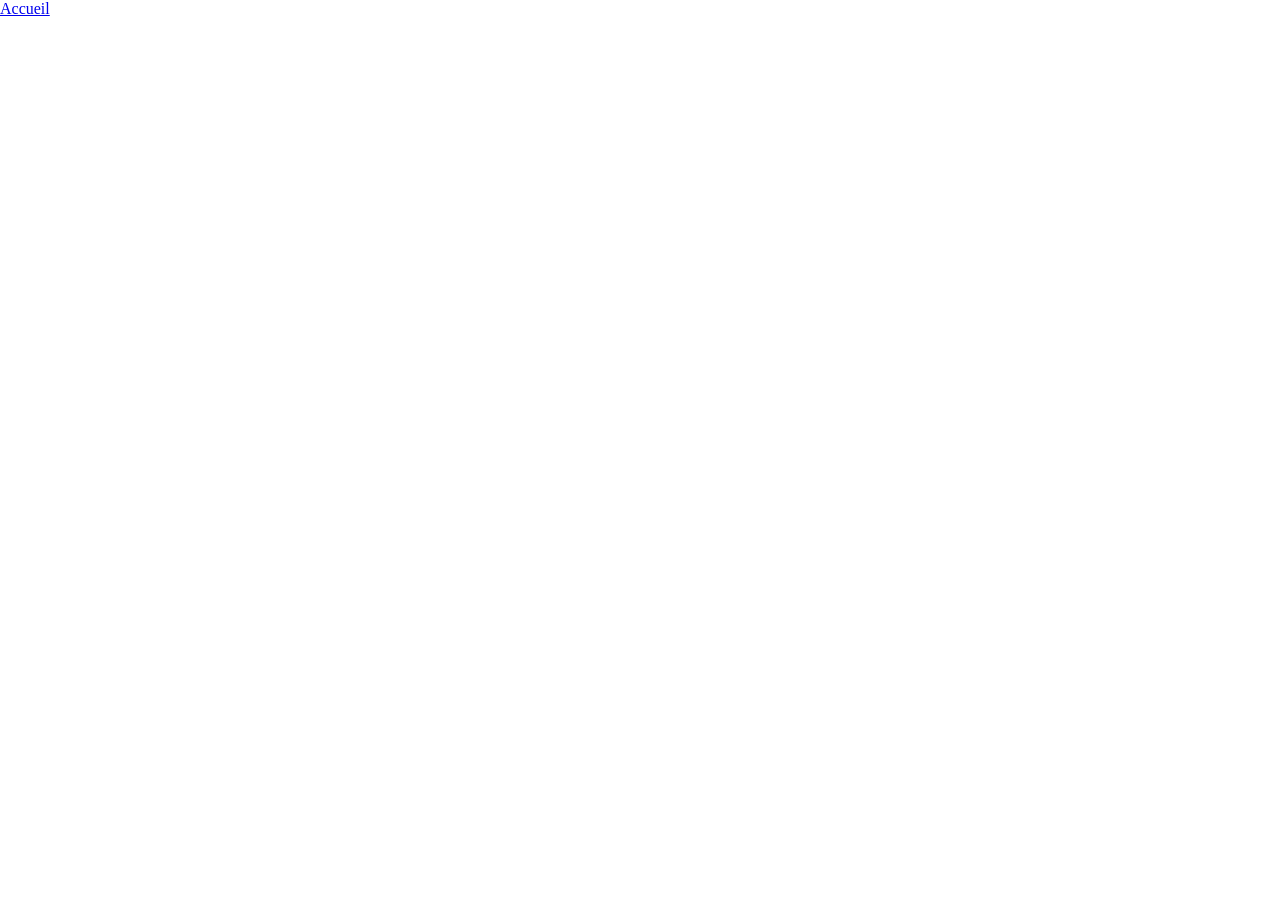
==== index.html @ ba987c38 "Architecture du site 22/09/2026" ====
<!DOCTYPE html>
<html lang="fr">
<head>
    <meta charset="UTF-8">
    <meta name="viewport" content="width=device-width, initial-scale=1.0">
    <title>Student Swap</title>
    <link rel="stylesheet" href="src/style/style.css">
</head>
<body>
    <div class="navbar">
        <a href="index.html">Accueil</a>
    </div>


<script src="src/front/script.js"></script>
</body>
</html>
---- src/style/style.css ----
*,
*::after,
*::before {
    padding: 0;
    margin: 0;
    box-sizing: 0;
}
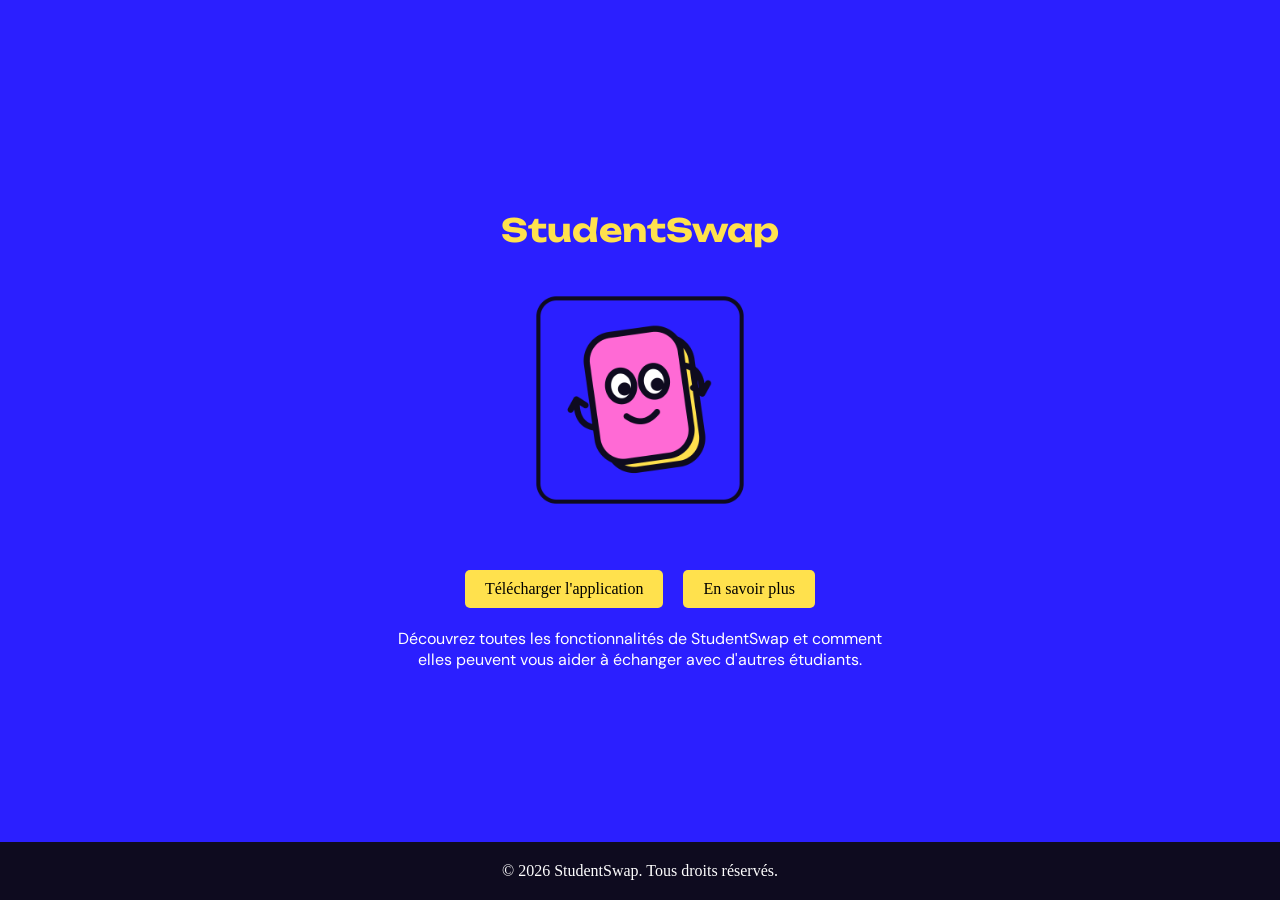
==== commit 5173fb63: "Croquis Page Accueil 23/09" ====
--- a/index.html
+++ b/index.html
@@ -5,13 +5,28 @@
     <meta name="viewport" content="width=device-width, initial-scale=1.0">
     <title>Student Swap</title>
     <link rel="stylesheet" href="src/style/style.css">
+    <link rel="icon" href="src/style/img/Logo.png" type="image/x-icon">
+    <link rel="preconnect" href="https://fonts.googleapis.com">
+    <link rel="preconnect" href="https://fonts.gstatic.com" crossorigin>
+    <link href="https://fonts.googleapis.com/css2?family=Special+Elite&family=Unbounded:wght@200..900&display=swap" rel="stylesheet">
+    <link rel="preconnect" href="https://fonts.googleapis.com">
+    <link rel="preconnect" href="https://fonts.gstatic.com" crossorigin>
+    <link href="https://fonts.googleapis.com/css2?family=DM+Sans:ital,opsz,wght@0,9..40,100..1000;1,9..40,100..1000&family=Special+Elite&family=Unbounded:wght@200..900&display=swap" rel="stylesheet">
 </head>
 <body>
-    <div class="navbar">
-        <a href="index.html">Accueil</a>
-    </div>
+    <h1 class="titreAccueil">StudentSwap</h1> 
+    <img class="logoAccueil"src="src/style/img/Logo.png" alt="Logo StudentSwap">
+    <section class="AccueilESP">
+        <div class="boutonsAccueil">
+            <a class="boutonDownload" href="src/app/" download>Télécharger l'application</a>
+            <a class="boutonESP" href="src/enSavoirPlus.html">En savoir plus</a>
+        </div>        
+        <p>Découvrez toutes les fonctionnalités de StudentSwap et comment elles peuvent vous aider à échanger avec d'autres étudiants.</p>
+    </section>
 
-
+    <footer>
+        <p>&copy; 2026 StudentSwap. Tous droits réservés.</p>
+    </footer>
 <script src="src/front/script.js"></script>
 </body>
 </html>
--- a/src/style/style.css
+++ b/src/style/style.css
@@ -6,3 +6,96 @@
     box-sizing: 0;
 }
 
+.titreAccueil{ 
+    color:#FFE14D;
+    font-family : Unbounded, sans-serif;
+    margin-bottom: 50px;
+}
+
+body{ 
+    background-color: #2B1FFF;
+    display: flex;
+    justify-content: center;
+    align-items: center;
+    margin: 0;
+    flex-direction: column;
+    min-height: 100vh;
+}
+
+.boutonsAccueil {
+    display: flex;
+    gap: 20px;
+    margin-bottom: 20px;
+}
+
+.boutonsAccueil a:hover {
+    background-color: #FF6AD5;
+    color:#fff;
+    padding: 8px 18px;
+    box-shadow: 5px 5px 10px 5px rgba(0, 0, 0, 0.8);
+}
+
+.AccueilESP p {
+    font-family: 'DM Sans', sans-serif;
+    text-align: center;
+    max-width: 300px;
+    margin-bottom: 20px;
+    color: #fff;
+}
+
+.boutonESP {
+    background-color: #FFE14D;
+    color: #000;
+    padding: 10px 20px;
+    text-decoration: none;
+    border-radius: 5px;
+    display: inline-block;
+    margin-top: 10px;
+}
+
+.boutonDownload {
+    background-color: #FFE14D;
+    color: #000;
+    padding: 10px 20px;
+    text-decoration: none;
+    border-radius: 5px;
+    display: inline-block;
+    margin-top: 10px;
+}
+
+.containerAccueil {
+    width: 100%;
+    max-width: 1200px;
+    margin: 0 auto;
+    padding: 20px;
+} 
+
+.logoAccueil {
+    width: 200px;
+    height: auto;
+    margin-bottom: 60px;
+}
+
+.AccueilESP{
+    display: flex;
+    justify-content: center;
+    align-items: center;
+    flex-direction: column;
+} 
+
+.AccueilESP p {
+    text-align: center;
+    max-width: 500px;
+    margin-bottom: 20px;
+}
+
+footer {
+    background-color: #0E0B1F;
+    color: #fff;
+    text-align: center;
+    padding: 20px 0;
+    position: fixed;
+    bottom: 0;
+    width: 100%;
+} 
+
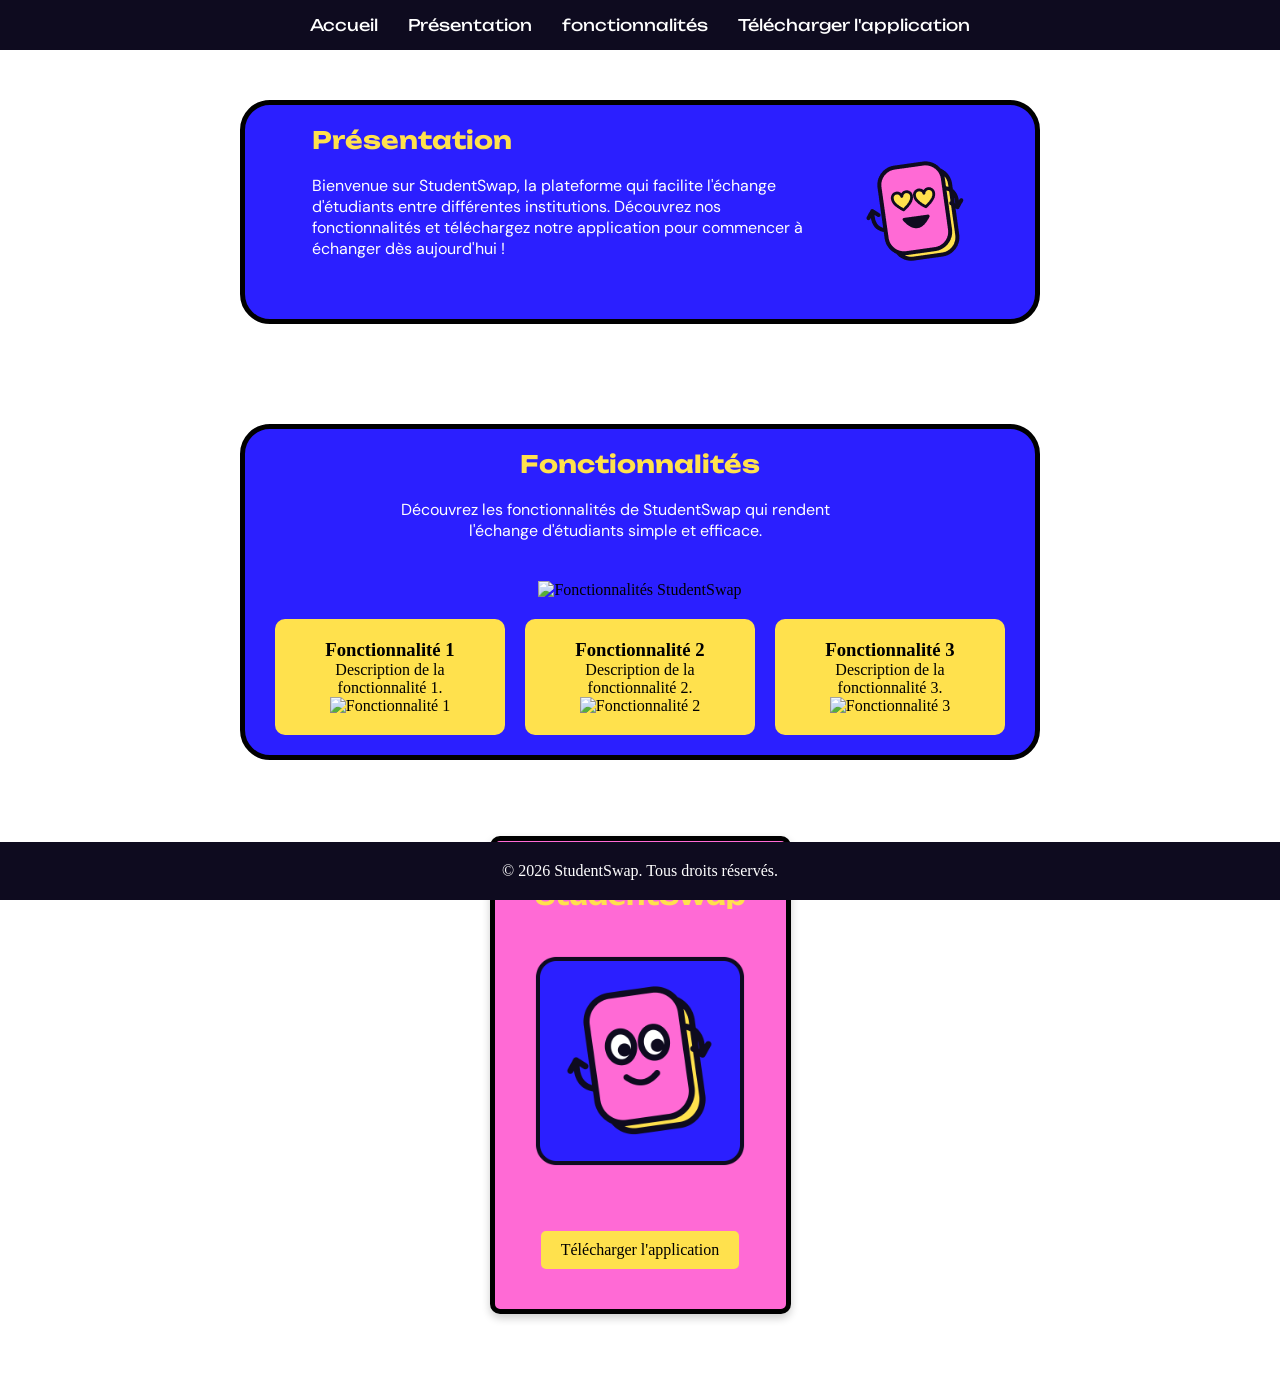
==== commit 14cd8ee2: "Croquis 2 Page Accueil 23/09" ====
--- a/index.html
+++ b/index.html
@@ -14,19 +14,67 @@
     <link href="https://fonts.googleapis.com/css2?family=DM+Sans:ital,opsz,wght@0,9..40,100..1000;1,9..40,100..1000&family=Special+Elite&family=Unbounded:wght@200..900&display=swap" rel="stylesheet">
 </head>
 <body>
-    <h1 class="titreAccueil">StudentSwap</h1> 
-    <img class="logoAccueil"src="src/style/img/Logo.png" alt="Logo StudentSwap">
-    <section class="AccueilESP">
-        <div class="boutonsAccueil">
+    <nav>
+       <div class="nav-container">
+            <a class="lienNavigation" href="index.html" download>Accueil</a>
+            <a class="lienNavigation" href="index.html" download>Présentation</a>
+            <a class="lienNavigation" href="index.html" download>fonctionnalités</a>
+            <a class="lienNavigation" href="index.html" download>Télécharger l'application</a>
+       </div>
+    </nav>
+    <section class="containerPresentation">
+        <div class="Presentation">
+            <h1 class="titrePresentation">Présentation</h1>
+            <p class="textePresentation">Bienvenue sur StudentSwap, la plateforme qui facilite l'échange d'étudiants entre différentes institutions. Découvrez nos fonctionnalités et téléchargez notre application pour commencer à échanger dès aujourd'hui !</p>
+            <div class="miniCardContainer">
+                <div class="miniCard">
+
+                </div>
+                <div class="miniCard">
+
+                </div>
+                <div class="miniCard">
+
+                </div>
+            </div>
+        </div>
+        <img class="imagePresentation" src="src/style/img/Mascotte Match.png" alt="Présentation StudentSwap">
+    </section>
+    <section class="containerFonctionnalites">
+        <div class="Fonctionnalites">
+            <h2 class="titreFonctionnalites">Fonctionnalités</h2>
+            <p class="texteFonctionnalites">Découvrez les fonctionnalités de StudentSwap qui rendent l'échange d'étudiants simple et efficace.</p>
+            <img class="imageFonctionnalites" src="src/style/img/Fonctionnalites.png" alt="Fonctionnalités StudentSwap">
+        </div>
+        <div class="miniCardContainer">
+            <div class="FonctionnalitesCard">
+                <h3 class="titreFonctionnalitesCard">Fonctionnalité 1</h3>
+                <p class="texteFonctionnalitesCard">Description de la fonctionnalité 1.</p>
+                <img class="imageFonctionnalitesCard" src="src/style/img/Fonctionnalites1.png" alt="Fonctionnalité 1">
+            </div>
+            <div class="FonctionnalitesCard">
+                <h3 class="titreFonctionnalitesCard">Fonctionnalité 2</h3>
+                <p class="texteFonctionnalitesCard">Description de la fonctionnalité 2.</p>
+                <img class="imageFonctionnalitesCard" src="src/style/img/Fonctionnalites2.png" alt="Fonctionnalité 2">
+            </div>
+            <div class="FonctionnalitesCard">
+                <h3 class="titreFonctionnalitesCard">Fonctionnalité 3</h3>
+                <p class="texteFonctionnalitesCard">Description de la fonctionnalité 3.</p>
+                <img class="imageFonctionnalitesCard" src="src/style/img/Fonctionnalites3.png" alt="Fonctionnalité 3">
+            </div>
+        </div>
+    </section>
+  
+    <section class="containerDownload">
+        <div class="carteDownload">
+            <h1 class="titreDownload">StudentSwap</h1> 
+            <img class="logoDownload"src="src/style/img/Logo.png" alt="Logo StudentSwap">
             <a class="boutonDownload" href="src/app/" download>Télécharger l'application</a>
-            <a class="boutonESP" href="src/enSavoirPlus.html">En savoir plus</a>
-        </div>        
-        <p>Découvrez toutes les fonctionnalités de StudentSwap et comment elles peuvent vous aider à échanger avec d'autres étudiants.</p>
+        </div>
     </section>
-
     <footer>
         <p>&copy; 2026 StudentSwap. Tous droits réservés.</p>
     </footer>
-<script src="src/front/script.js"></script>
+    <script src="src/front/script.js"></script>
 </body>
 </html>
--- a/src/style/style.css
+++ b/src/style/style.css
@@ -3,39 +3,77 @@
 *::before {
     padding: 0;
     margin: 0;
-    box-sizing: 0;
-}
-
-.titreAccueil{ 
+    box-sizing: border-box;
+}
+
+nav{
+    display: flex;
+    justify-content: center;
+    align-items: center;
+    margin: 0;
+    background-color: #0E0B1F;
+    width: 100%;
+    position: fixed;
+    top: 0;
+    z-index: 1;
+    height: 50px;
+}
+
+.nav-container{
+    display: flex;
+    justify-content: center;
+    align-items: center;
+    gap: 30px;
+}
+
+.nav-container a {
+    color: #fff;
+    text-decoration: none;
+    display: inline-block;
+    font-family : Unbounded, sans-serif;
+}
+
+.nav-container a:hover{
+    color: #FF6AD5;
+    transition: color 0.3s ease;
+    font-size: 1.1em;
+}
+
+.lienAccueil {
+    font-family: Unbounded, sans-serif;
+    color: #fff;
+    text-decoration: none;
+}
+
+.titreDownload{ 
     color:#FFE14D;
     font-family : Unbounded, sans-serif;
     margin-bottom: 50px;
 }
 
-body{ 
-    background-color: #2B1FFF;
+.containerDownload {
     display: flex;
     justify-content: center;
     align-items: center;
     margin: 0;
     flex-direction: column;
-    min-height: 100vh;
-}
-
-.boutonsAccueil {
+    min-height: 70vh;
+}
+
+.boutonsDownload {
     display: flex;
     gap: 20px;
     margin-bottom: 20px;
 }
 
-.boutonsAccueil a:hover {
+.boutonDownload:hover {
     background-color: #FF6AD5;
     color:#fff;
     padding: 8px 18px;
     box-shadow: 5px 5px 10px 5px rgba(0, 0, 0, 0.8);
 }
 
-.AccueilESP p {
+.DownloadESP p {
     font-family: 'DM Sans', sans-serif;
     text-align: center;
     max-width: 300px;
@@ -70,7 +108,7 @@
     padding: 20px;
 } 
 
-.logoAccueil {
+.logoDownload {
     width: 200px;
     height: auto;
     margin-bottom: 60px;
@@ -87,6 +125,18 @@
     text-align: center;
     max-width: 500px;
     margin-bottom: 20px;
+}
+
+.carteDownload {
+    display: flex;
+    flex-direction: column;
+    justify-content: center;
+    align-items: center;
+    background-color: #FF6AD5;
+    padding: 40px;
+    border-radius: 10px;
+    box-shadow: 0 4px 8px rgba(0, 0, 0, 0.2);
+    border: 5px solid #000;
 }
 
 footer {
@@ -99,3 +149,90 @@
     width: 100%;
 } 
 
+.titrePresentation {
+    font-family: Unbounded, sans-serif;
+    color: #FFE14D;
+    margin-bottom: 20px;
+}
+
+.containerPresentation {
+    display: flex;
+    justify-content: center;
+    align-items: center;
+    background-color: #2B1FFF;
+    border: 5px solid #000;
+    max-width: 800px;
+    border-radius: 30px;
+    margin: 0 auto;
+    padding: 20px;
+    margin-top: 100px;
+}
+
+.textePresentation {
+    font-family: 'DM Sans', sans-serif;
+    color: #fff;
+    max-width: 500px; 
+    margin-right:  50px;
+    margin-bottom: 40px;
+}
+
+.containerFonctionnalites {
+    display: flex;
+    justify-content: center;
+    align-items: center;
+    flex-direction: column;
+    background-color: #2B1FFF;
+    border: 5px solid #000;
+    max-width: 800px;
+    border-radius: 30px;
+    margin: 0 auto;
+    padding: 20px;
+    margin-top: 100px;
+}
+
+.Fonctionnalites {
+    display: flex;
+    flex-direction: column;
+    align-items: center;
+    text-align: center;
+}
+
+.titreFonctionnalites {
+    font-family: Unbounded, sans-serif;
+    color: #FFE14D;
+    margin-bottom: 20px;
+}
+
+.texteFonctionnalites {
+    font-family: 'DM Sans', sans-serif;
+    color: #fff;
+    max-width: 500px; 
+    margin-right:  50px;
+    margin-bottom: 40px;
+}
+
+.miniCardContainer {
+    display: flex;
+    justify-content: space-between;
+    margin-top: 20px;
+}
+
+/* .miniCard {
+    background-color: #FFE14D;
+    padding: 20px;
+    border-radius: 10px;
+    flex: 1;
+    margin: 0 10px;
+    text-align: center;
+} */
+
+.FonctionnalitesCard {
+    background-color: #FFE14D;
+    padding: 20px;
+    border-radius: 10px;
+    flex: 1;
+    margin: 0 10px;
+    text-align: center;
+}
+
+
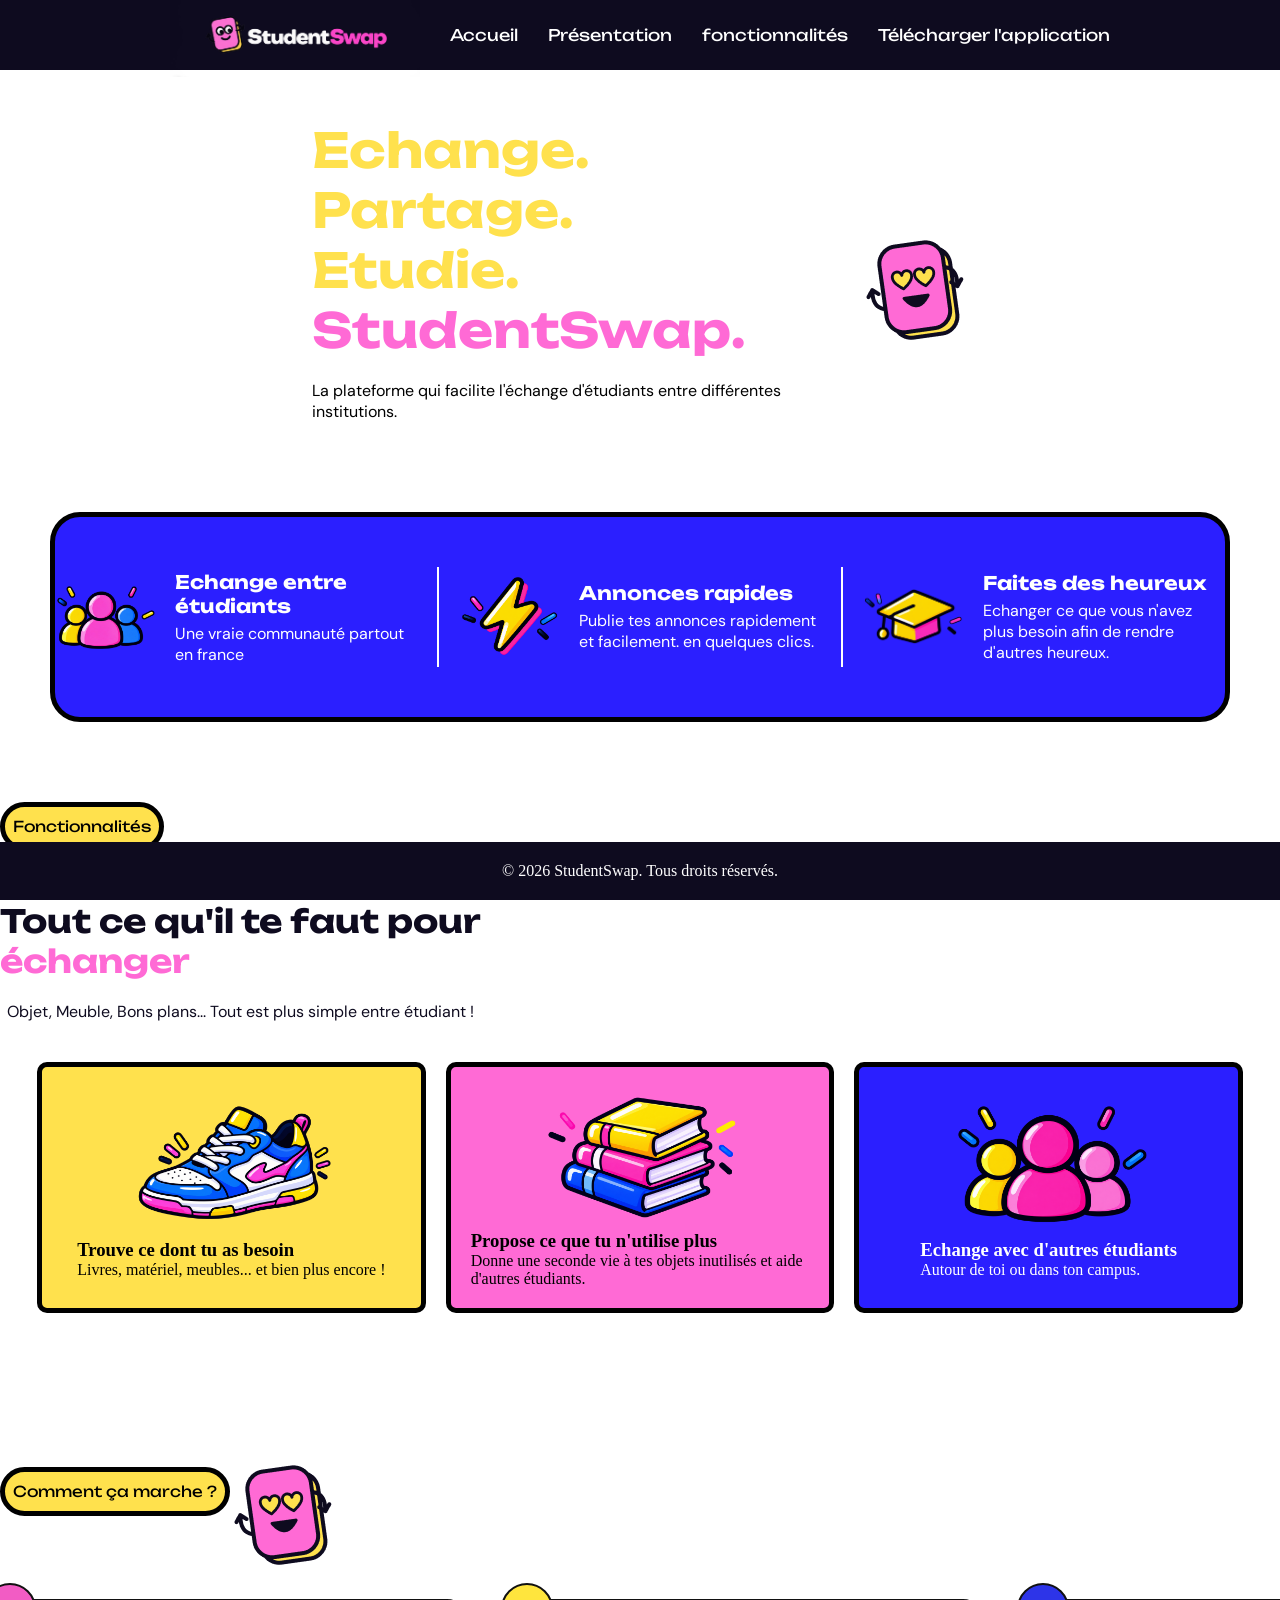
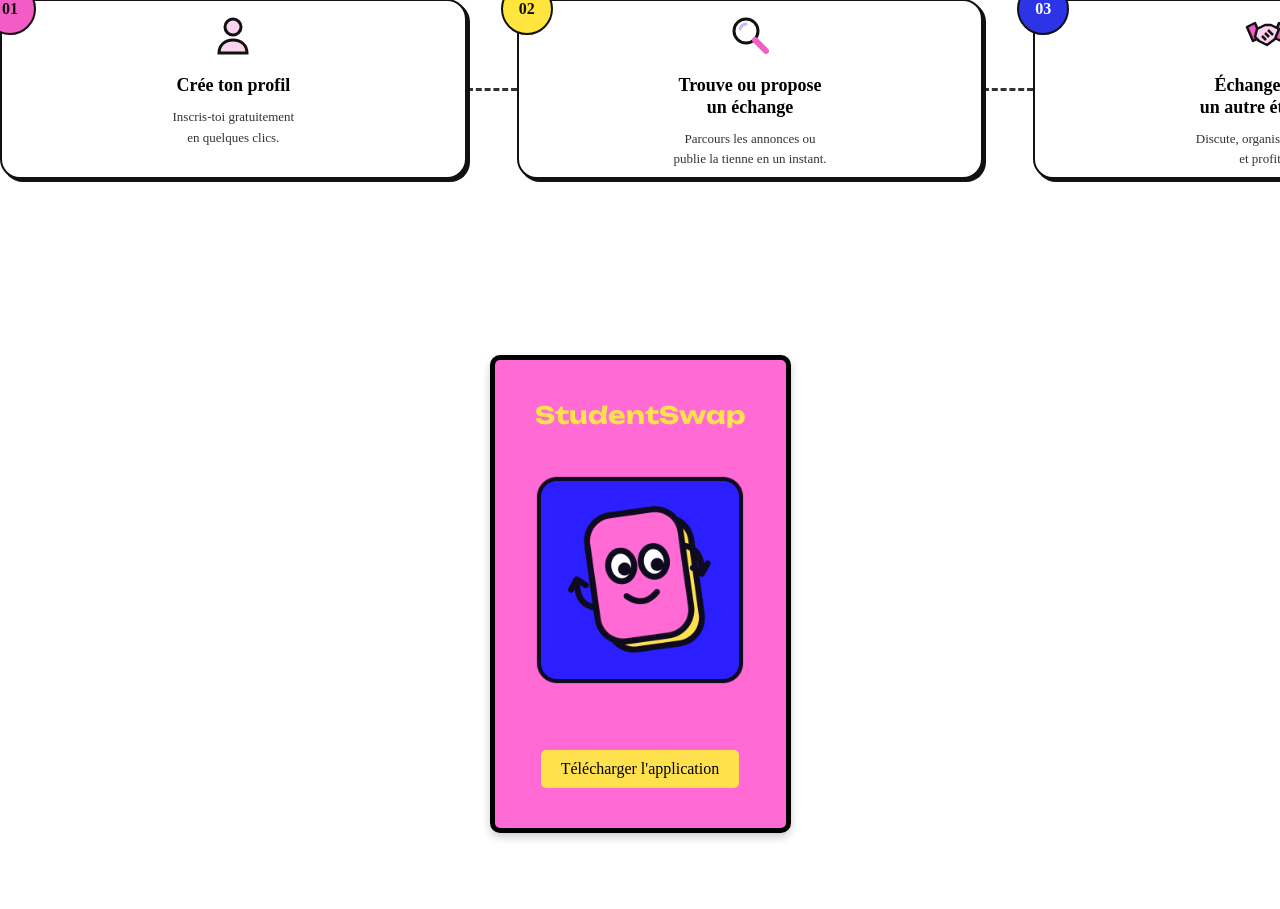
==== commit 2682de89: "Début du Développement 25/09" ====
--- a/index.html
+++ b/index.html
@@ -15,56 +15,144 @@
 </head>
 <body>
     <nav>
-       <div class="nav-container">
+       <div class="nav-container"> 
+            <img class="logoNavigation" src="src/style/img/LogoTexte.png" alt="Logo StudentSwap">
             <a class="lienNavigation" href="index.html" download>Accueil</a>
             <a class="lienNavigation" href="index.html" download>Présentation</a>
             <a class="lienNavigation" href="index.html" download>fonctionnalités</a>
             <a class="lienNavigation" href="index.html" download>Télécharger l'application</a>
        </div>
     </nav>
+
+
     <section class="containerPresentation">
-        <div class="Presentation">
-            <h1 class="titrePresentation">Présentation</h1>
-            <p class="textePresentation">Bienvenue sur StudentSwap, la plateforme qui facilite l'échange d'étudiants entre différentes institutions. Découvrez nos fonctionnalités et téléchargez notre application pour commencer à échanger dès aujourd'hui !</p>
+        <div class="paragraphePresentation">
+            <h1 class="titrePresentation">Echange. <br>Partage. <br> Etudie. <br> <div class="texteCouleur">StudentSwap.</div></h1>
+            <p class="textePresentation">La plateforme qui facilite l'échange d'étudiants entre différentes institutions.</p>
+        </div>
+        <img class="imagePresentation" src="src/style/img/Mascotte Match.png" alt="Présentation StudentSwap">
+    </section>
+
+    <section class="FeatureBar">
+        <div class="ColonneFeature">
+            <img src="src/style/img/LogoFeatureBarUn.png" alt="" class="imageFeature">
+            <div class="featureContainer">
+                <h3 class="titreFeature">Echange entre étudiants</h3>
+                <p class="texteFeature">Une vraie communauté partout en france</p>
+            </div>
+        </div>
+
+        <div class="SeparationFeature"></div>
+
+        <div class="ColonneFeature">
+            <img src="src/style/img/LogoFeatureBarDeux.png" alt="" class="imageFeature">
+            <div class="featureContainer">
+                <h3 class="titreFeature">Annonces rapides</h3>
+                <p class="texteFeature">Publie tes annonces rapidement et facilement. en quelques clics.</p>
+            </div>
+        </div>
+
+        <div class="SeparationFeature"></div>
+
+        <div class="ColonneFeature">
+            <img src="src/style/img/LogoFeatureBarTrois.png" alt="" class="imageFeature">
+            <div class="featureContainer">
+                <h3 class="titreFeature">Faites des heureux</h3>
+                <p class="texteFeature">Echanger ce que vous n'avez plus besoin afin de rendre d'autres heureux.</p>
+            </div>
+        </div>
+    </section>
+
+    <section class="BodyFonctionnalites">
+
+        <div class="containerFonctionnalites">
+            <div class="titleSection">
+                Fonctionnalités
+            </div>
+            <div class="Fonctionnalites">
+                <h2 class="titreFonctionnalites">Tout ce qu'il te faut pour <div class="texteCouleur">échanger</div></h2>
+                <p class="texteFonctionnalites">Objet, Meuble, Bons plans... Tout est plus simple entre étudiant !</p>
+            </div>
+        </div>
+
+        <div class="FonctionnalitesCardSection">
             <div class="miniCardContainer">
-                <div class="miniCard">
+                <div class="FonctionnalitesCard">
+                    <img class="imageFonctionnalitesCard" src="src/style/img/Fonctionnalite1.png" alt="Fonctionnalité 1">
+                    <div class="cardContent">
+                        <h3 class="titreFonctionnalitesCard">Trouve ce dont tu as besoin</h3>
+                        <p class="texteFonctionnalitesCard">Livres, matériel, meubles... et bien plus encore !</p>
+                    </div>
+                </div>
 
+                <div class="FonctionnalitesCard">
+                    <img class="imageFonctionnalitesCard" src="src/style/img/Fonctionnalite2.png" alt="Fonctionnalité 2">
+                    <div class="cardContent">
+                        <h3 class="titreFonctionnalitesCard">Propose ce que tu n'utilise plus</h3>
+                        <p class="texteFonctionnalitesCard">Donne une seconde vie à tes objets inutilisés et aide d'autres étudiants.</p>
+                    </div>
                 </div>
-                <div class="miniCard">
-
-                </div>
-                <div class="miniCard">
-
+                
+                <div class="FonctionnalitesCard">
+                    <img class="imageFonctionnalitesCard" src="src/style/img/Fonctionnalite3.png" alt="Fonctionnalité 3">
+                    <div class="cardContent">
+                        <h3 class="titreFonctionnalitesCard">Echange avec d'autres étudiants</h3>
+                        <p class="texteFonctionnalitesCard">Autour de toi ou dans ton campus.</p>
+                    </div>
                 </div>
             </div>
         </div>
-        <img class="imagePresentation" src="src/style/img/Mascotte Match.png" alt="Présentation StudentSwap">
     </section>
-    <section class="containerFonctionnalites">
-        <div class="Fonctionnalites">
-            <h2 class="titreFonctionnalites">Fonctionnalités</h2>
-            <p class="texteFonctionnalites">Découvrez les fonctionnalités de StudentSwap qui rendent l'échange d'étudiants simple et efficace.</p>
-            <img class="imageFonctionnalites" src="src/style/img/Fonctionnalites.png" alt="Fonctionnalités StudentSwap">
+    <section class="bodyCMC">
+    <div class="cmc">
+        <div class="headerCmc">
+            <div class="titleSection">
+                Comment ça marche ?
+            </div>
+            <img class="imagePresentation" src="src/style/img/Mascotte Match.png" alt="Présentation StudentSwap">
         </div>
-        <div class="miniCardContainer">
-            <div class="FonctionnalitesCard">
-                <h3 class="titreFonctionnalitesCard">Fonctionnalité 1</h3>
-                <p class="texteFonctionnalitesCard">Description de la fonctionnalité 1.</p>
-                <img class="imageFonctionnalitesCard" src="src/style/img/Fonctionnalites1.png" alt="Fonctionnalité 1">
+      
+        <div class="steps">
+
+            <div class="cardCMC">
+                <span class="badge pink">01</span>
+                <svg class="icon" viewBox="0 0 48 48" fill="none" stroke="#111" stroke-width="3" stroke-linecap="round">
+                    <circle cx="24" cy="16" r="8" fill="#fbd3ee"/>
+                    <path d="M10 42c0-8 6-13 14-13s14 5 14 13z" fill="#fbd3ee"/>
+                </svg>
+                <h3>Crée ton profil</h3>
+                <p>Inscris-toi gratuitement<br>en quelques clics.</p>
             </div>
-            <div class="FonctionnalitesCard">
-                <h3 class="titreFonctionnalitesCard">Fonctionnalité 2</h3>
-                <p class="texteFonctionnalitesCard">Description de la fonctionnalité 2.</p>
-                <img class="imageFonctionnalitesCard" src="src/style/img/Fonctionnalites2.png" alt="Fonctionnalité 2">
+
+            <div class="connector"></div>
+
+            <div class="cardCMC">
+                <span class="badge yellow">02</span>
+                <svg class="icon" viewBox="0 0 48 48" fill="none" stroke="#111" stroke-width="3" stroke-linecap="round">
+                    <circle cx="20" cy="20" r="12" fill="#fff"/>
+                    <path d="M14 18a7 7 0 0 1 6-5" stroke="#c9b8ff"/>
+                    <path d="M29 29l11 11" stroke="#f25cc4" stroke-width="6"/>
+                </svg>
+                <h3>Trouve ou propose<br>un échange</h3>
+                <p>Parcours les annonces ou<br>publie la tienne en un instant.</p>
             </div>
-            <div class="FonctionnalitesCard">
-                <h3 class="titreFonctionnalitesCard">Fonctionnalité 3</h3>
-                <p class="texteFonctionnalitesCard">Description de la fonctionnalité 3.</p>
-                <img class="imageFonctionnalitesCard" src="src/style/img/Fonctionnalites3.png" alt="Fonctionnalité 3">
+
+            <div class="connector"></div>
+
+            <div class="cardCMC">
+                <span class="badge blue">03</span>
+                <svg class="icon" viewBox="0 0 48 48" fill="#f25cc4" stroke="#111" stroke-width="2.5" stroke-linejoin="round">
+                    <path d="M4 16l8-4 6 14-8 4z"/>
+                    <path d="M44 16l-8-4-6 14 8 4z"/>
+                    <path d="M14 18l8-4h6l8 4-4 10-8 6-8-4-4-4z" fill="#fbd3ee"/>
+                    <path d="M22 22l4 4M19 25l4 4M25 19l5 5" fill="none"/>
+                </svg>
+                <h3>Échange avec<br>un autre étudiant</h3>
+                <p>Discute, organise l'échange<br>et profite !</p>
             </div>
         </div>
+    </div>
     </section>
-  
     <section class="containerDownload">
         <div class="carteDownload">
             <h1 class="titreDownload">StudentSwap</h1> 
--- a/src/style/style.css
+++ b/src/style/style.css
@@ -15,8 +15,8 @@
     width: 100%;
     position: fixed;
     top: 0;
-    z-index: 1;
-    height: 50px;
+    z-index: 10;
+    height: 70px;
 }
 
 .nav-container{
@@ -44,7 +44,10 @@
     color: #fff;
     text-decoration: none;
 }
-
+.logoNavigation {
+    width: 250px;
+    height: auto;
+}
 .titreDownload{ 
     color:#FFE14D;
     font-family : Unbounded, sans-serif;
@@ -152,6 +155,7 @@
 .titrePresentation {
     font-family: Unbounded, sans-serif;
     color: #FFE14D;
+    font-size: 3em;
     margin-bottom: 20px;
 }
 
@@ -159,8 +163,6 @@
     display: flex;
     justify-content: center;
     align-items: center;
-    background-color: #2B1FFF;
-    border: 5px solid #000;
     max-width: 800px;
     border-radius: 30px;
     margin: 0 auto;
@@ -170,69 +172,262 @@
 
 .textePresentation {
     font-family: 'DM Sans', sans-serif;
-    color: #fff;
     max-width: 500px; 
     margin-right:  50px;
     margin-bottom: 40px;
 }
 
+.titleSection {
+    font-family: Unbounded, bold;
+    color: #000;
+    font-size: 15px;
+    background-color: #FFE14D;
+    text-align: center;
+    padding: 10px 8px;
+    border-radius: 30px;
+    border: 5px solid #000;
+    margin-bottom: 50px;
+    width: fit-content;
+    height: fit-content;
+}
+
+.FeatureBar{ 
+    display: flex;
+    justify-content: space-evenly;
+    align-items: center;
+    background-color: #2B1FFF;
+    margin: 30px 50px;
+    padding: 50px 0px;
+    border-radius: 30px;
+    border: 5px solid #000;
+}
+
+.ColonneFeature {
+    display: flex;
+    justify-content: center;
+    align-items: center;
+    flex-direction: row;
+}
+
+.imageFeature {
+    width: 100px;
+    height: auto;
+    margin-right: 20px;
+}
+
+.SeparationFeature {
+    width: 2px;
+    background-color: #fff;
+    margin: 0 20px;
+    height: 100px;
+}
+
+.featureContainer { 
+    max-width: 300px; 
+}
+
+.titreFeature {
+    font-family: Unbounded, sans-serif;
+    color: #fff;
+    margin-bottom: 5px;
+}
+
+.texteFeature {
+    font-family: 'DM Sans', sans-serif;
+    color: #fff;
+    max-width: 300px; 
+}
+
+.BodyFonctionnalites {
+    max-width: 1500px;
+    padding: 50px 0;
+    margin: 0 auto;
+}
+
 .containerFonctionnalites {
     display: flex;
-    justify-content: center;
-    align-items: center;
-    flex-direction: column;
-    background-color: #2B1FFF;
-    border: 5px solid #000;
-    max-width: 800px;
-    border-radius: 30px;
-    margin: 0 auto;
-    padding: 20px;
-    margin-top: 100px;
+    flex-direction: column;
+    justify-content: flex-start;
+    align-items: flex-start;
 }
 
 .Fonctionnalites {
     display: flex;
     flex-direction: column;
     align-items: center;
-    text-align: center;
 }
 
 .titreFonctionnalites {
+    font-size: 2em;
     font-family: Unbounded, sans-serif;
-    color: #FFE14D;
+    color: #0E0B1F;
     margin-bottom: 20px;
 }
 
 .texteFonctionnalites {
     font-family: 'DM Sans', sans-serif;
-    color: #fff;
+    color: #0E0B1F;
     max-width: 500px; 
-    margin-right:  50px;
-    margin-bottom: 40px;
 }
 
 .miniCardContainer {
     display: flex;
     justify-content: space-between;
-    margin-top: 20px;
-}
-
-/* .miniCard {
-    background-color: #FFE14D;
+    margin-top: 40px;
+}
+
+.FonctionnalitesCardSection{
+    display: flex;
+    justify-content: center;
+    align-items: center;
+}
+
+
+.FonctionnalitesCard {
+    display: flex;
+    flex-direction: column;
+    justify-content: center;
+    align-items: center;
     padding: 20px;
     border-radius: 10px;
     flex: 1;
     margin: 0 10px;
+    border: 5px solid #000;
+}
+
+.imageFonctionnalitesCard {
+    width: 200px;
+    height: auto;
+    margin-bottom: 10px;
+}
+
+.FonctionnalitesCard:nth-child(1) {
+   background-color: #FFE14D;
+   color: #000;
+}
+.FonctionnalitesCard:nth-child(2) {
+   background-color: #FF6AD5;
+   color: #000;
+}
+.FonctionnalitesCard:nth-child(3) {
+    background-color: #2B1FFF;
+    color: #fff;
+}
+.texteCouleur{ 
+    color: #FF6AD5;
+}
+
+.cardContent {
+    display: flex;
+    flex-direction: column;
+    justify-content: flex-start;
+    align-items: flex-start;
+}
+
+.bodyCMC {
+    display: flex;
+    flex-direction: column;
+    align-items: center;
+    justify-content: center;
+    padding: 50px 0;
+    width: fit-content;
+    margin: 0 auto;
+}
+.headerCmc {
+    display: flex;
+    align-items: center;
+    justify-content: space-evenly;
+    margin-bottom: 30px;
+}
+.cmc {
+    display: flex;
+    justify-content: flex-start;
+    align-items: flex-start;
+    flex-direction: column;
+    width : fit-content;
+    padding: 50px 0;
+}
+.steps {
+    display: flex;
+    align-items: center;
+    justify-content: center;
+    max-width: 1500px;
+    margin: 0 auto;
+}
+
+    /* Ligne pointillée entre les cartes */
+.connector {
+    flex: 0 0 50px;
+    border-top: 3px dashed #333;
+}
+
+    /* Carte */
+.cardCMC {
+    position: relative;
+    flex: 1;
+    background: #fff;
+    border: 2.5px solid #111;
+    border-radius: 20px;
+    height: 180px;
+    width: 500px;
+    padding-top: 10px;
     text-align: center;
-} */
-
-.FonctionnalitesCard {
-    background-color: #FFE14D;
-    padding: 20px;
-    border-radius: 10px;
-    flex: 1;
-    margin: 0 10px;
-    text-align: center;
-}
-
-
+    box-shadow: 3px 3px 0 #111;   /* petite ombre "cartoon" */
+    transition: transform .2s, box-shadow .2s;
+}
+.cardCMC:hover {
+    transform: translate(-3px, -3px);
+    box-shadow: 6px 6px 0 #111;
+}
+
+    /* Pastille numérotée qui déborde du coin */
+.badge {
+    position: absolute;
+    top: -18px;
+    left: -18px;
+    width: 52px;
+    height: 52px;
+    border-radius: 50%;
+    border: 2.5px solid #111;
+    display: flex;
+    align-items: center;
+    justify-content: center;
+    font-weight: 800;
+    font-size: 16px;
+}
+.badge.pink   { background: #f25cc4; color: #111; }
+.badge.yellow { background: #ffe53d; color: #111; }
+.badge.blue   { background: #2d34e8; color: #fff; }
+
+.icon {
+    width: 48px;
+    height: 48px;
+    margin: 0 auto 12px;
+}
+
+.cardCMC h3 {
+    font-size: 18px;
+    font-weight: 800;
+    line-height: 1.2;
+    margin-bottom: 10px;
+}
+
+.cardCMC p {
+    font-size: 13px;
+    line-height: 1.6;
+    color: #333;
+}
+
+    /* Version mobile : cartes empilées */
+    @media (max-width: 700px) {
+      .steps { flex-direction: column; }
+      .connector {
+        flex: 0 0 40px;
+        border-top: none;
+        border-left: 3px dashed #333;
+      }
+      .cardCMC { width: 100%; }
+    }
+
+
+
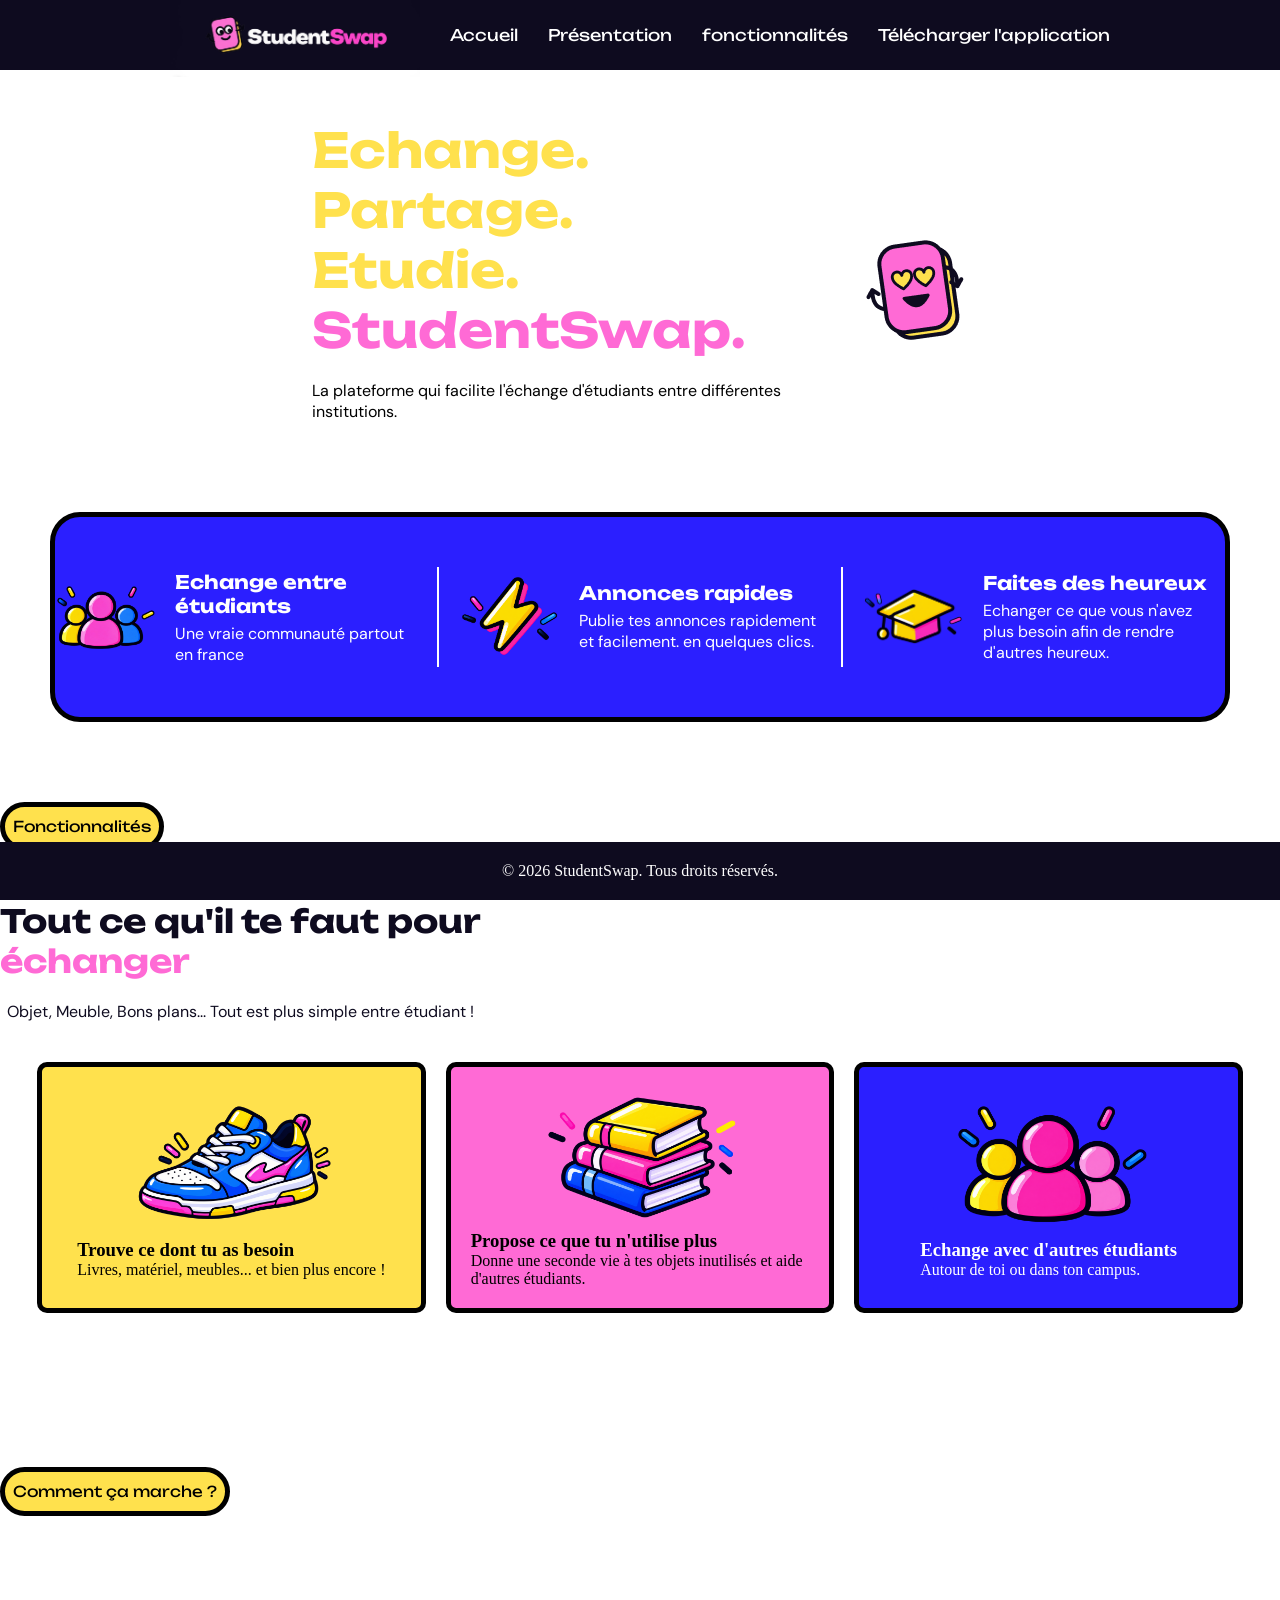
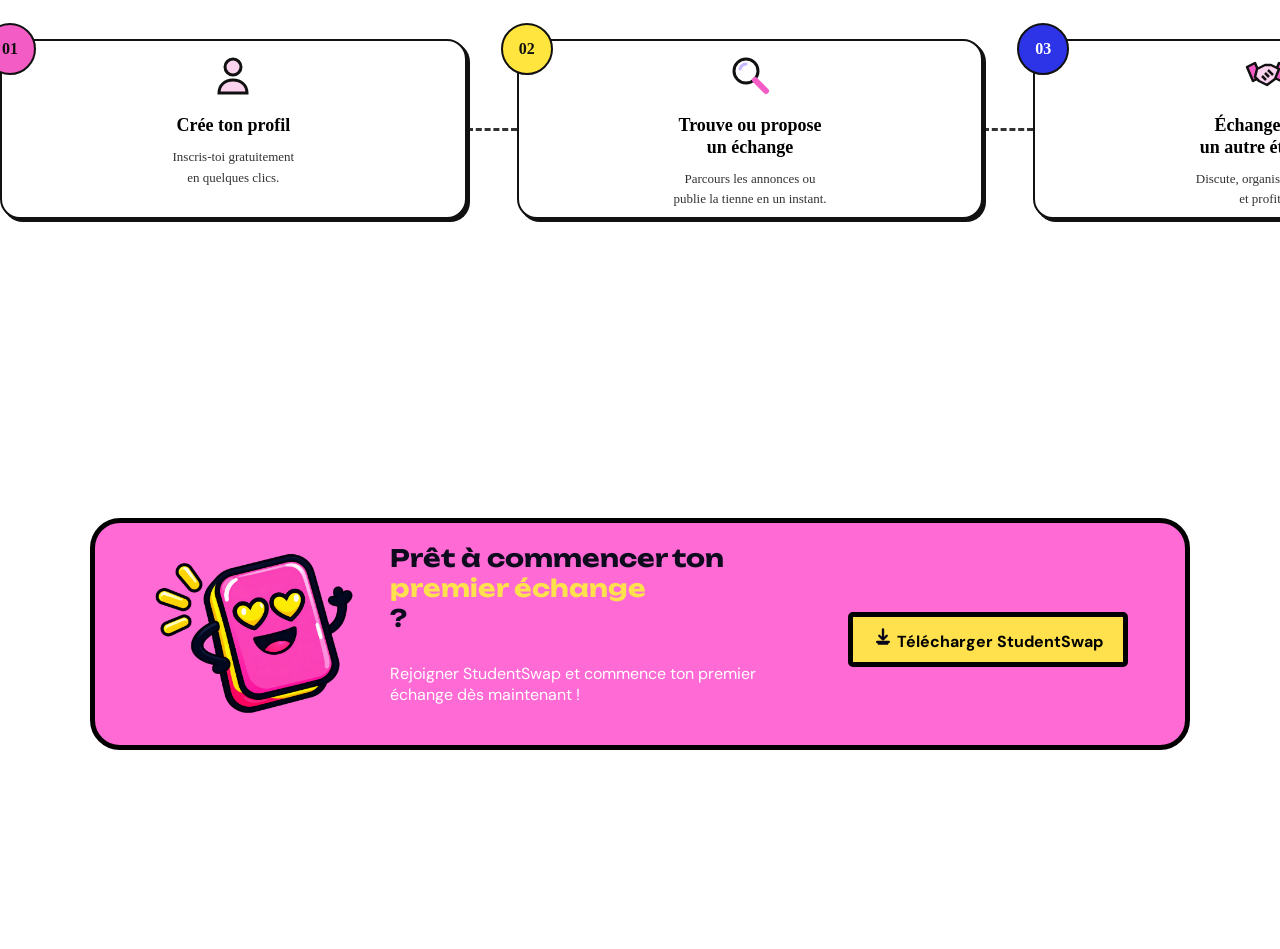
==== commit ae46edff: "Début du Développement 25/09" ====
--- a/index.html
+++ b/index.html
@@ -20,7 +20,7 @@
             <a class="lienNavigation" href="index.html" download>Accueil</a>
             <a class="lienNavigation" href="index.html" download>Présentation</a>
             <a class="lienNavigation" href="index.html" download>fonctionnalités</a>
-            <a class="lienNavigation" href="index.html" download>Télécharger l'application</a>
+            <a class="lienNavigation" href="#containerDownload" download>Télécharger l'application</a>
        </div>
     </nav>
 
@@ -153,11 +153,25 @@
         </div>
     </div>
     </section>
-    <section class="containerDownload">
+    <section id="containerDownload" class="containerDownload">
         <div class="carteDownload">
-            <h1 class="titreDownload">StudentSwap</h1> 
-            <img class="logoDownload"src="src/style/img/Logo.png" alt="Logo StudentSwap">
-            <a class="boutonDownload" href="src/app/" download>Télécharger l'application</a>
+            <img class="logoDownload"src="src/style/img/Download.png" alt="Logo StudentSwap">
+            <div class="separatorDownload">
+                <div class="downloadMultiColor">
+                    <h2 class="titreDownload">Prêt à commencer ton <div class="texteCouleurJaune">premier échange</div> ?</h2>
+                </div>
+                <p class="texteDownload">Rejoigner StudentSwap et commence ton premier échange dès maintenant !</p>
+            </div>
+
+            <a class="boutonDownload" href="src/app/" download>
+                <svg width="20"  height="20"  viewBox="0 0 24 24" fill="none" xmlns="http://www.w3.org/2000/svg" >
+                    <path d="M12 3V14" stroke="#08051A" stroke-width="2.8" stroke-linecap="round"/>
+                    <path d="M7.5 10.5L12 15L16.5 10.5" stroke="#08051A" stroke-width="2.8" stroke-linecap="round" stroke-linejoin="round"/>
+                    <path d="M5 18H19" stroke="#08051A" stroke-width="2.8" stroke-linecap="round"/>
+                    <path d="M7 18V20H17V18" stroke="#08051A" stroke-width="2.8" stroke-linejoin="round"/> 
+                </svg>
+                Télécharger StudentSwap
+            </a>
         </div>
     </section>
     <footer>
--- a/src/style/style.css
+++ b/src/style/style.css
@@ -44,10 +44,12 @@
     color: #fff;
     text-decoration: none;
 }
+
 .logoNavigation {
     width: 250px;
     height: auto;
 }
+
 .titreDownload{ 
     color:#FFE14D;
     font-family : Unbounded, sans-serif;
@@ -61,12 +63,7 @@
     margin: 0;
     flex-direction: column;
     min-height: 70vh;
-}
-
-.boutonsDownload {
-    display: flex;
-    gap: 20px;
-    margin-bottom: 20px;
+    
 }
 
 .boutonDownload:hover {
@@ -95,11 +92,14 @@
 }
 
 .boutonDownload {
+    font-family: 'DM Sans', sans-serif;
+    font-weight: bold;
     background-color: #FFE14D;
     color: #000;
     padding: 10px 20px;
     text-decoration: none;
     border-radius: 5px;
+    border: 5px solid #000;
     display: inline-block;
     margin-top: 10px;
 }
@@ -114,7 +114,6 @@
 .logoDownload {
     width: 200px;
     height: auto;
-    margin-bottom: 60px;
 }
 
 .AccueilESP{
@@ -132,14 +131,45 @@
 
 .carteDownload {
     display: flex;
-    flex-direction: column;
-    justify-content: center;
+    justify-content: space-evenly;
     align-items: center;
     background-color: #FF6AD5;
-    padding: 40px;
-    border-radius: 10px;
-    box-shadow: 0 4px 8px rgba(0, 0, 0, 0.2);
+    width: 100%;
+    max-width: 1100px;
+    padding: 20px;
     border: 5px solid #000;
+    border-radius: 30px;
+}
+
+.downloadMultiColor {
+    display: flex;
+    justify-content: center;
+    flex-direction: row;
+}
+
+.titreDownload {
+    color:#0E0B1F;
+    font-family : Unbounded, sans-serif;
+    margin-bottom: 10px;
+}
+
+.texteCouleurJaune {
+    color: #FFE14D;
+}
+
+.texteDownload {
+    font-family: 'DM Sans', sans-serif;
+    margin-bottom: 20px;
+    color: #fff;
+}
+
+.separatorDownload {
+    display: flex;
+    flex-direction: column;
+    justify-content: flex-start;
+    align-items: flex-start;
+    width: 40%;
+    gap: 20px;
 }
 
 footer {
@@ -336,8 +366,9 @@
 .headerCmc {
     display: flex;
     align-items: center;
-    justify-content: space-evenly;
-    margin-bottom: 30px;
+    justify-content: space-between;
+    margin-bottom: 70px;
+    width: 100%;
 }
 .cmc {
     display: flex;
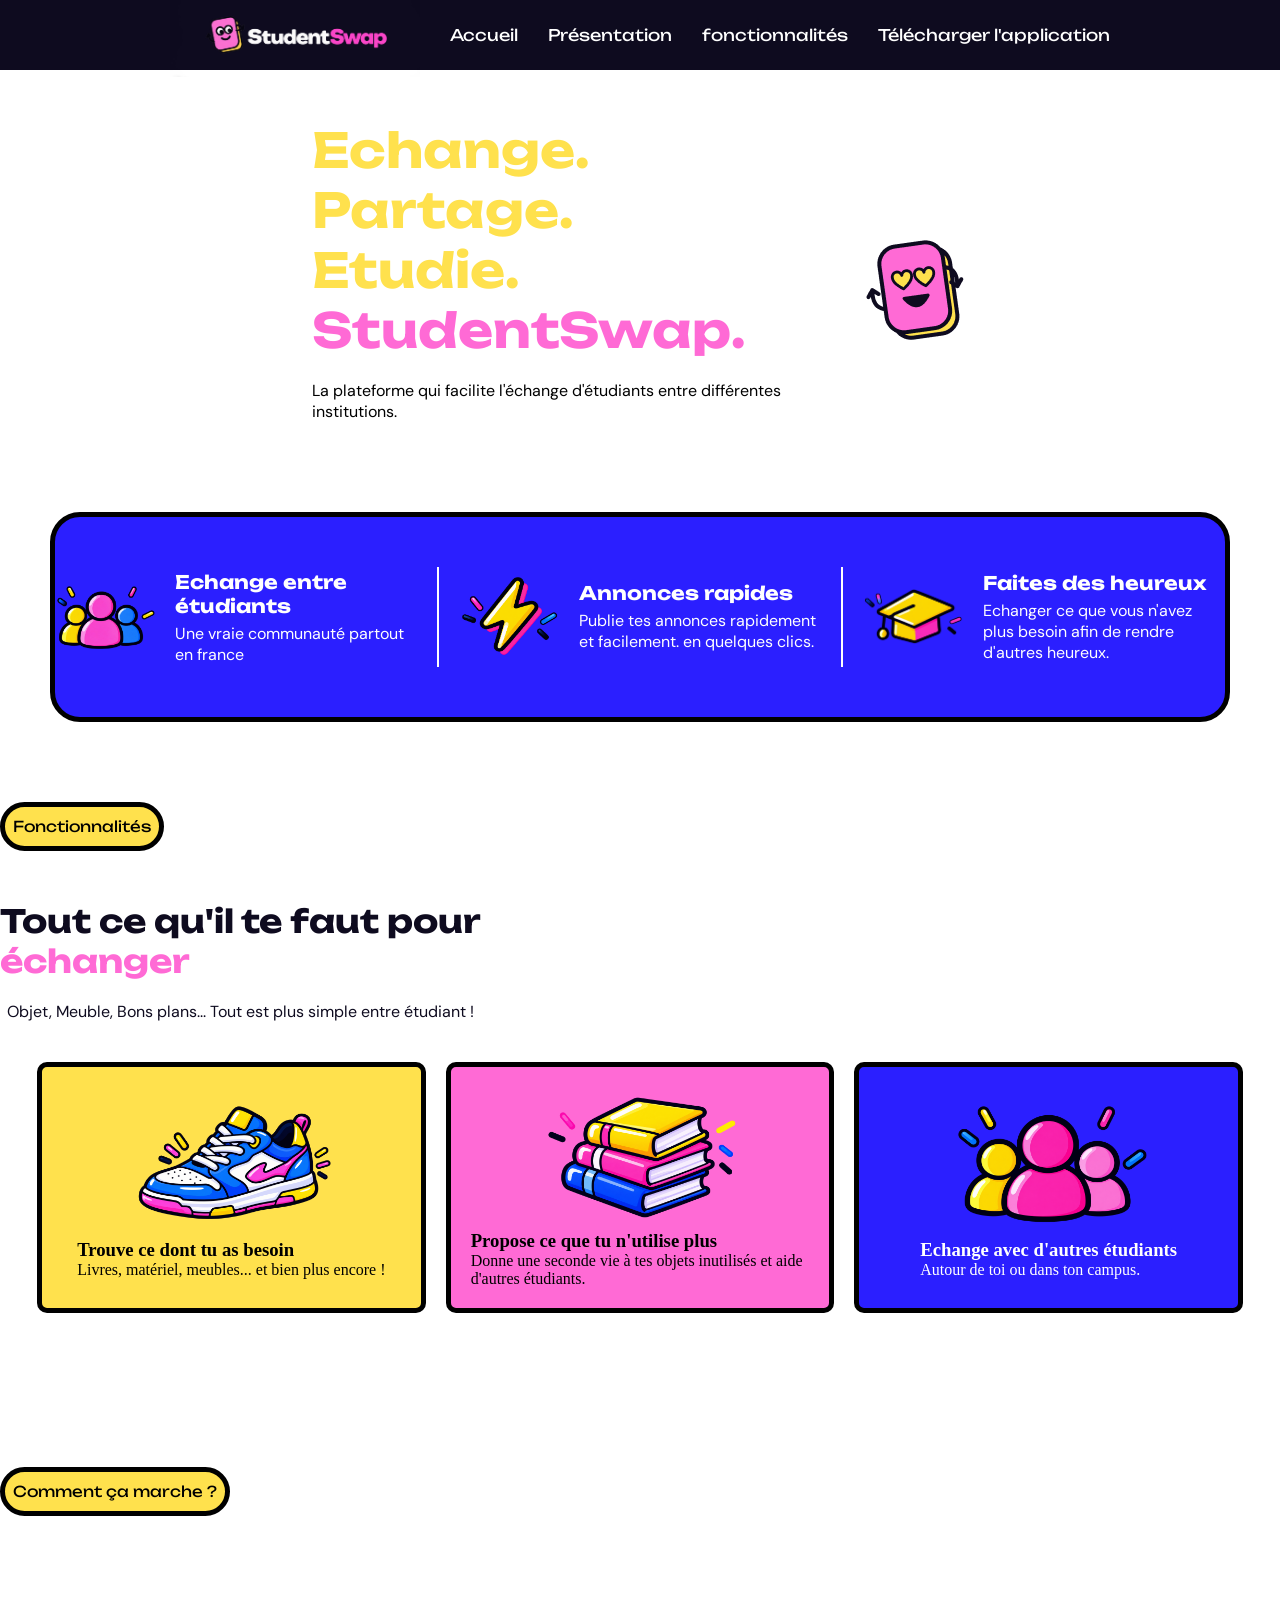
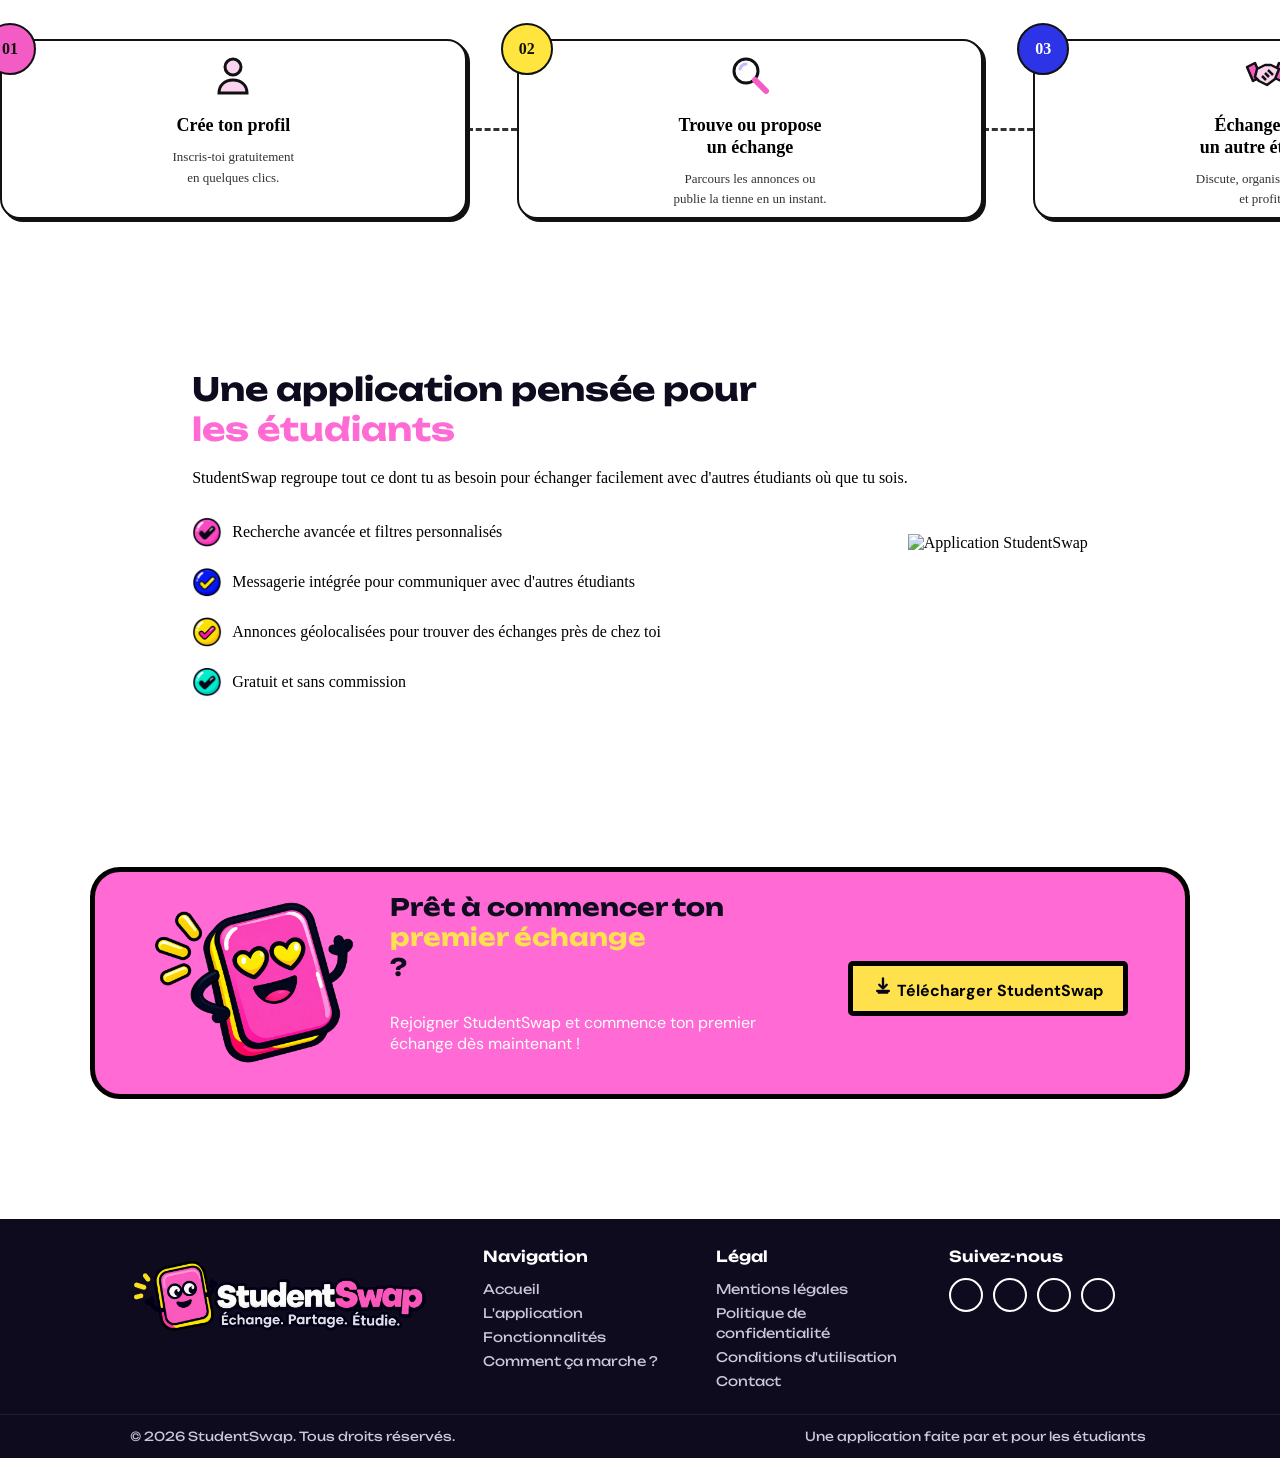
==== commit 423cb56b: "Ajout barre Nav Mobille / Footer / Section AppStudent Push 01/10/26" ====
--- a/index.html
+++ b/index.html
@@ -24,6 +24,23 @@
        </div>
     </nav>
 
+    <nav class="navMobile">
+        <ul class="navBarMobile">
+            <div class="containerMobile">
+            <a href="indexAccueil.html">
+                <img class="navImgMobile" src="src/style/img/Logo.png" alt="logo ">
+            </a>
+            <div class="menuBurger">
+                <img class="burger" src="src/style/img/menuburger.png" alt="menu Burger">
+            </div>
+            <div class="navButtonMobile closeBurger">
+                <li><a href="index.html" class="navHrefMobile">Accueil</a></li>
+                <li><a href="indexPresentation.html" class="navHrefMobile">Présentation</a></li>
+                <li><a href="indexEducation.html" class="navHrefMobile">fonctionnalités</a></li>
+                <li><a href="https://www.helloasso.com/associations/perles-du-niari" class="navHrefMobile"><button class="buttonSoutenir">Télécharger l'application</button></a></li>
+            </div>
+        </ul>
+    </nav>
 
     <section class="containerPresentation">
         <div class="paragraphePresentation">
@@ -153,6 +170,32 @@
         </div>
     </div>
     </section>
+    <section class="AppEtudiant">
+        <div class="containerTextAppEtudiant">
+            <h2 class="titreFonctionnalites">Une application pensée pour <div class="texteCouleur">les étudiants</div></h2>
+            <p>StudentSwap regroupe tout ce dont tu as besoin pour échanger facilement avec d'autres étudiants où que tu sois.</p>
+            <div class="ValidationContainerAppEtudiant">
+                <div class="ValidationAppEtudiant">
+                    <img class="ValidationLogo" src="src/style/img/ValidationLogoQuatre.png" alt="Validation App Étudiant">
+                    <p>Recherche avancée et filtres personnalisés</p>
+                </div>
+                <div class="ValidationAppEtudiant">
+                    <img class="ValidationLogo" src="src/style/img/ValidationLogoTrois.png" alt="Validation App Étudiant">
+                    <p>Messagerie intégrée pour communiquer avec d'autres étudiants</p>
+                </div>
+                <div class="ValidationAppEtudiant">
+                    <img class="ValidationLogo" src="src/style/img/ValidationLogoDeux.png" alt="Validation App Étudiant">
+                    <p>Annonces géolocalisées pour trouver des échanges près de chez toi</p>
+                </div>
+                <div class="ValidationAppEtudiant">
+                    <img class="ValidationLogo" src="src/style/img/ValidationLogoOne.png" alt="Validation App Étudiant">
+                    <p>Gratuit et sans commission</p>
+                </div>
+            </div>
+        </div>
+        <img src="src/style/img/AppEtudiant.png" alt="Application StudentSwap">
+    </section>
+
     <section id="containerDownload" class="containerDownload">
         <div class="carteDownload">
             <img class="logoDownload"src="src/style/img/Download.png" alt="Logo StudentSwap">
@@ -174,9 +217,56 @@
             </a>
         </div>
     </section>
-    <footer>
-        <p>&copy; 2026 StudentSwap. Tous droits réservés.</p>
-    </footer>
+ <footer class="footer">
+    <div class="footer__top">
+
+      <!-- Marque -->
+      <div class="footer__brand">
+        <img class="footer__logo" src="src/style/img/FooterLogo.png" alt="Logo StudentSwap">
+      </div>
+
+      <!-- Navigation -->
+      <div>
+        <h4 class="footer__title">Navigation</h4>
+        <ul class="footer__links">
+          <li><a href="#">Accueil</a></li>
+          <li><a href="#">L'application</a></li>
+          <li><a href="#">Fonctionnalités</a></li>
+          <li><a href="#">Comment ça marche ?</a></li>
+        </ul>
+      </div>
+
+      <!-- Légal -->
+      <div>
+        <h4 class="footer__title">Légal</h4>
+        <ul class="footer__links">
+          <li><a href="#">Mentions légales</a></li>
+          <li><a href="#">Politique de confidentialité</a></li>
+          <li><a href="#">Conditions d'utilisation</a></li>
+          <li><a href="#">Contact</a></li>
+        </ul>
+      </div>
+
+      <!-- Réseaux -->
+      <div>
+        <h4 class="footer__title">Suivez-nous</h4>
+        <div class="footer__socials">
+          <a href="#" aria-label="Instagram"><i class="fa-brands fa-instagram"></i></a>
+          <a href="#" aria-label="TikTok"><i class="fa-brands fa-tiktok"></i></a>
+          <a href="#" aria-label="Twitter"><i class="fa-brands fa-twitter"></i></a>
+          <a href="#" aria-label="YouTube"><i class="fa-brands fa-youtube"></i></a>
+        </div>
+      </div>
+
+    </div>
+
+    <div class="footer__bottom">
+      <div class="footer__bottom-inner">
+        <p>© 2026 StudentSwap. Tous droits réservés.</p>
+        <p>Une application faite par et pour les étudiants <i class="fa-solid fa-heart"></i></p>
+      </div>
+    </div>
+  </footer>
     <script src="src/front/script.js"></script>
 </body>
 </html>
--- a/src/style/style.css
+++ b/src/style/style.css
@@ -6,6 +6,14 @@
     box-sizing: border-box;
 }
 
+:root {
+    --footer-bg: #0c0b26;
+    --footer-border: rgba(255, 255, 255, 0.08);
+    --text: #ffffff;
+    --text-muted: #c9c8dd;
+    --pink: #FF6AD5;
+}
+
 nav{
     display: flex;
     justify-content: center;
@@ -62,8 +70,8 @@
     align-items: center;
     margin: 0;
     flex-direction: column;
-    min-height: 70vh;
-    
+    margin-top: 100px;
+    margin-bottom: 120px;
 }
 
 .boutonDownload:hover {
@@ -172,15 +180,6 @@
     gap: 20px;
 }
 
-footer {
-    background-color: #0E0B1F;
-    color: #fff;
-    text-align: center;
-    padding: 20px 0;
-    position: fixed;
-    bottom: 0;
-    width: 100%;
-} 
 
 .titrePresentation {
     font-family: Unbounded, sans-serif;
@@ -363,6 +362,7 @@
     width: fit-content;
     margin: 0 auto;
 }
+
 .headerCmc {
     display: flex;
     align-items: center;
@@ -449,16 +449,294 @@
     color: #333;
 }
 
+.OpenBurger {
+    display: flex;
+}
+
+.closeBurger {
+    display: none;
+}
+
+.menuBurger {
+    cursor: pointer;
+}
+
+.navBarMobile {
+    display: flex;
+    list-style: none;
+    padding: 0;
+    margin: 0;
+    width: 100%;
+    position:fixed;
+}
+
+.containerMobile {
+    display: flex;
+    justify-content: space-around;
+    align-items: center;
+    width: 100%;
+}
+
+.navBarreMobile {
+    display: none;
+    position: fixed;
+    top: 0;
+    height: 60px;
+    justify-content: space-between;
+    align-items: center;
+    width: 100%;
+    z-index: 1;
+}
+
+.burger {
+    display: block;
+    width: 50px;
+    height: 50px;
+    transition: 0.4s;
+}
+
+.navMobile {
+    display: none;
+    width: 100%;
+}
+
+.navImgMobile {
+    height: 50px;
+    width: 50px;
+}
+
+.navHrefMobile {
+    display: flex;
+    align-items: center;
+    text-align: center;
+    font-size: 20px;
+    color: #fff;
+    text-decoration: none;
+}
+
+.navButtonMobile {
+    text-decoration: none;
+    align-items: center;
+    margin: 0%;
+    padding-top: 30px;
+    font-family: Unbounded, sans-serif;
+    font-weight: bold;
+    background-color: #f25cc4;
+    height: 100%;
+    width: 100%;
+    flex-direction: column;
+    position: fixed;
+    top: 70px;
+}
+
+.navBarreMobile ul {
+    list-style: none;
+}
+
+.navButtonMobile li {
+    list-style: none;
+    text-decoration: none;
+    margin-top: 30px;
+    font-size: 24px;
+}
+
+.buttonSoutenir {
+    background-color: #ffe53d;
+    font-family: Unbounded, sans-serif;
+    font-weight: bold;
+    color: #0E0B1F;
+    border: none;
+    padding: 10px 20px;
+    font-size: 16px;
+    cursor: pointer;
+    border-radius: 5px;
+}
+
+.AppEtudiant {
+    display: flex;
+    justify-content: center;
+    align-items: center;
+    padding: 50px 20px;
+    max-width: 1200px;
+    margin: 0 auto;
+}
+
+.ValidationContainerAppEtudiant {
+    display: flex;
+    flex-direction: column;
+    justify-content: center;
+    margin-top: 30px;
+}
+
+.ValidationAppEtudiant {
+    display: flex;
+    justify-content: flex-start;
+    align-items: center;
+    margin : 0px;
+    margin-bottom: 20px;
+}
+
+.ValidationAppEtudiant p {
+    margin-left: 10px;
+}
+
+.ValidationLogo {
+    height: 30px;
+    width: 30px;
+}
+
+.footer {
+    background-color:#0E0B1F;
+    color: #fff;
+    font-family: Unbounded, sans-serif;
+}
+
+.footer__top {
+    max-width: 1100px;
+    margin: 0 auto;
+    padding: 28px 40px 24px;
+    display: grid;
+    grid-template-columns: 1.6fr 1fr 1fr 1fr;
+    gap: 32px;
+}
+
+/* Logo */
+.footer__brand-link {
+    display: flex;
+    align-items: center;
+    gap: 12px;
+    text-decoration: none;
+    color: #fff;
+}
+
+.footer__logo {
+    height: 100px;
+    width: auto;
+}
+
+.footer__name {
+    font-size: 1.6rem;
+    font-weight: 800;
+    letter-spacing: -0.5px;
+}
+
+
+
+.footer__slogan {
+      margin-top: 6px;
+      margin-left: 2px;
+      font-size: 0.85rem;
+      color: var(--text-muted);
+    }
+
+    /* Colonnes de liens */
+    .footer__title {
+      font-size: 0.95rem;
+      font-weight: 600;
+      margin-bottom: 12px;
+    }
+
+    .footer__links { list-style: none; }
+
+    .footer__links li + li { margin-top: 4px; }
+
+    .footer__links a {
+      color: var(--text-muted);
+      text-decoration: none;
+      font-size: 0.82rem;
+      transition: color 0.2s;
+    }
+
+    .footer__links a:hover { color: var(--pink); }
+
+    /* Réseaux sociaux */
+    .footer__socials {
+      display: flex;
+      gap: 10px;
+    }
+
+    .footer__socials a {
+      width: 34px;
+      height: 34px;
+      border: 2px solid var(--text);
+      border-radius: 50%;
+      display: flex;
+      align-items: center;
+      justify-content: center;
+      color: #fff;
+      font-size: 0.9rem;
+      text-decoration: none;
+    }
+
+    .footer__socials a:hover {
+      background: var(--pink);
+      border-color: var(--pink);
+    }
+
+    /* Barre du bas */
+    .footer__bottom {
+      border-top: 1px solid var(--footer-border);
+    }
+
+    .footer__bottom-inner {
+      max-width: 1100px;
+      margin: 0 auto;
+      padding: 14px 40px;
+      display: flex;
+      justify-content: space-between;
+      align-items: center;
+      gap: 12px;
+      font-size: 0.78rem;
+      color: var(--text-muted);
+    }
+
+    .footer__bottom-inner i { color: var(--pink); margin-left: 4px; }
+
+    /* ===== RESPONSIVE ===== */
+    @media (max-width: 860px) {
+      .footer__top { grid-template-columns: 1fr 1fr; }
+    }
+
+    @media (max-width: 520px) {
+      .footer__top {
+        grid-template-columns: 1fr;
+        padding: 28px 20px;
+        text-align: center;
+      }
+      .footer__brand-link,
+      .footer__socials { justify-content: center; }
+      .footer__bottom-inner {
+        flex-direction: column;
+        padding: 14px 20px;
+        text-align: center;
+      }
+
     /* Version mobile : cartes empilées */
     @media (max-width: 700px) {
-      .steps { flex-direction: column; }
+
+      .steps { 
+        flex-direction: column; 
+        }
+
       .connector {
         flex: 0 0 40px;
         border-top: none;
         border-left: 3px dashed #333;
       }
-      .cardCMC { width: 100%; }
-    }
-
-
-
+
+      .cardCMC { 
+        width: 100%; 
+        }
+
+        nav {
+            display: none;
+        }
+
+        .navMobile {
+            display:flex;
+        }
+
+    }
+
+
+}
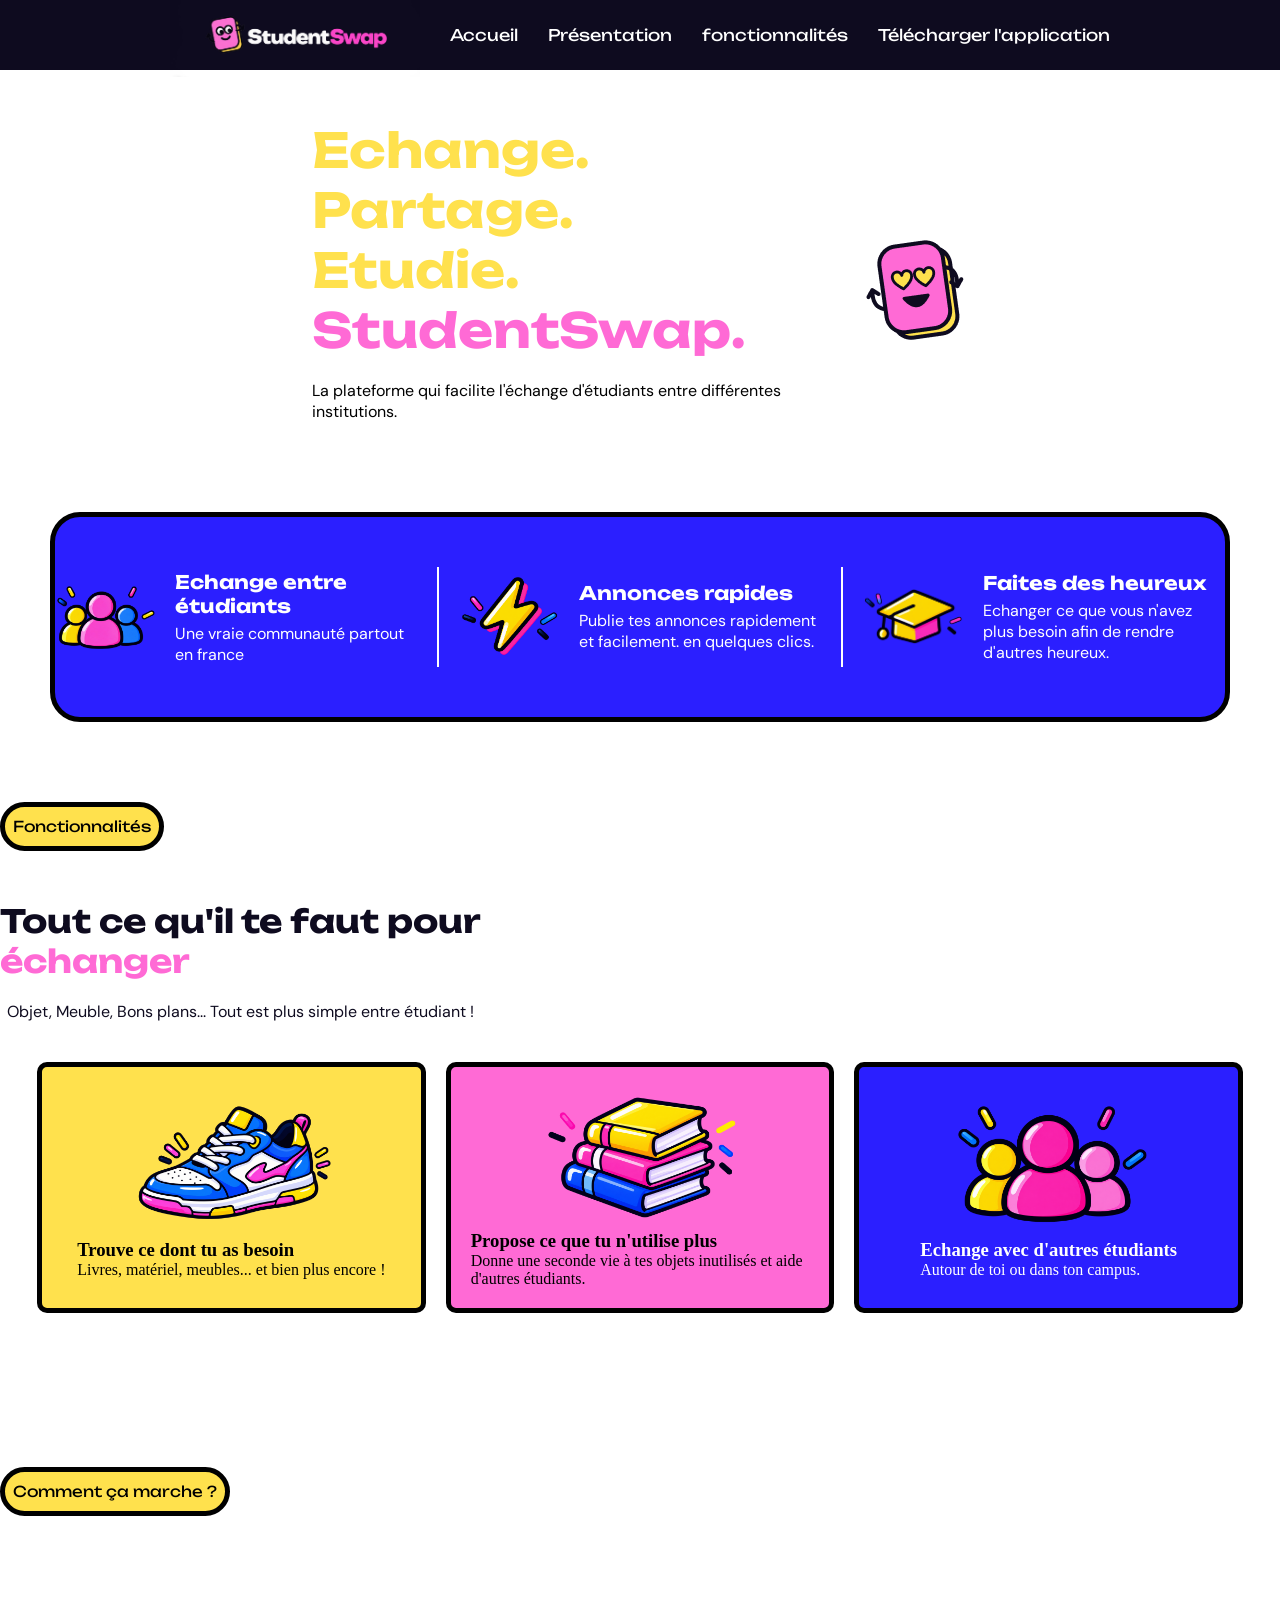
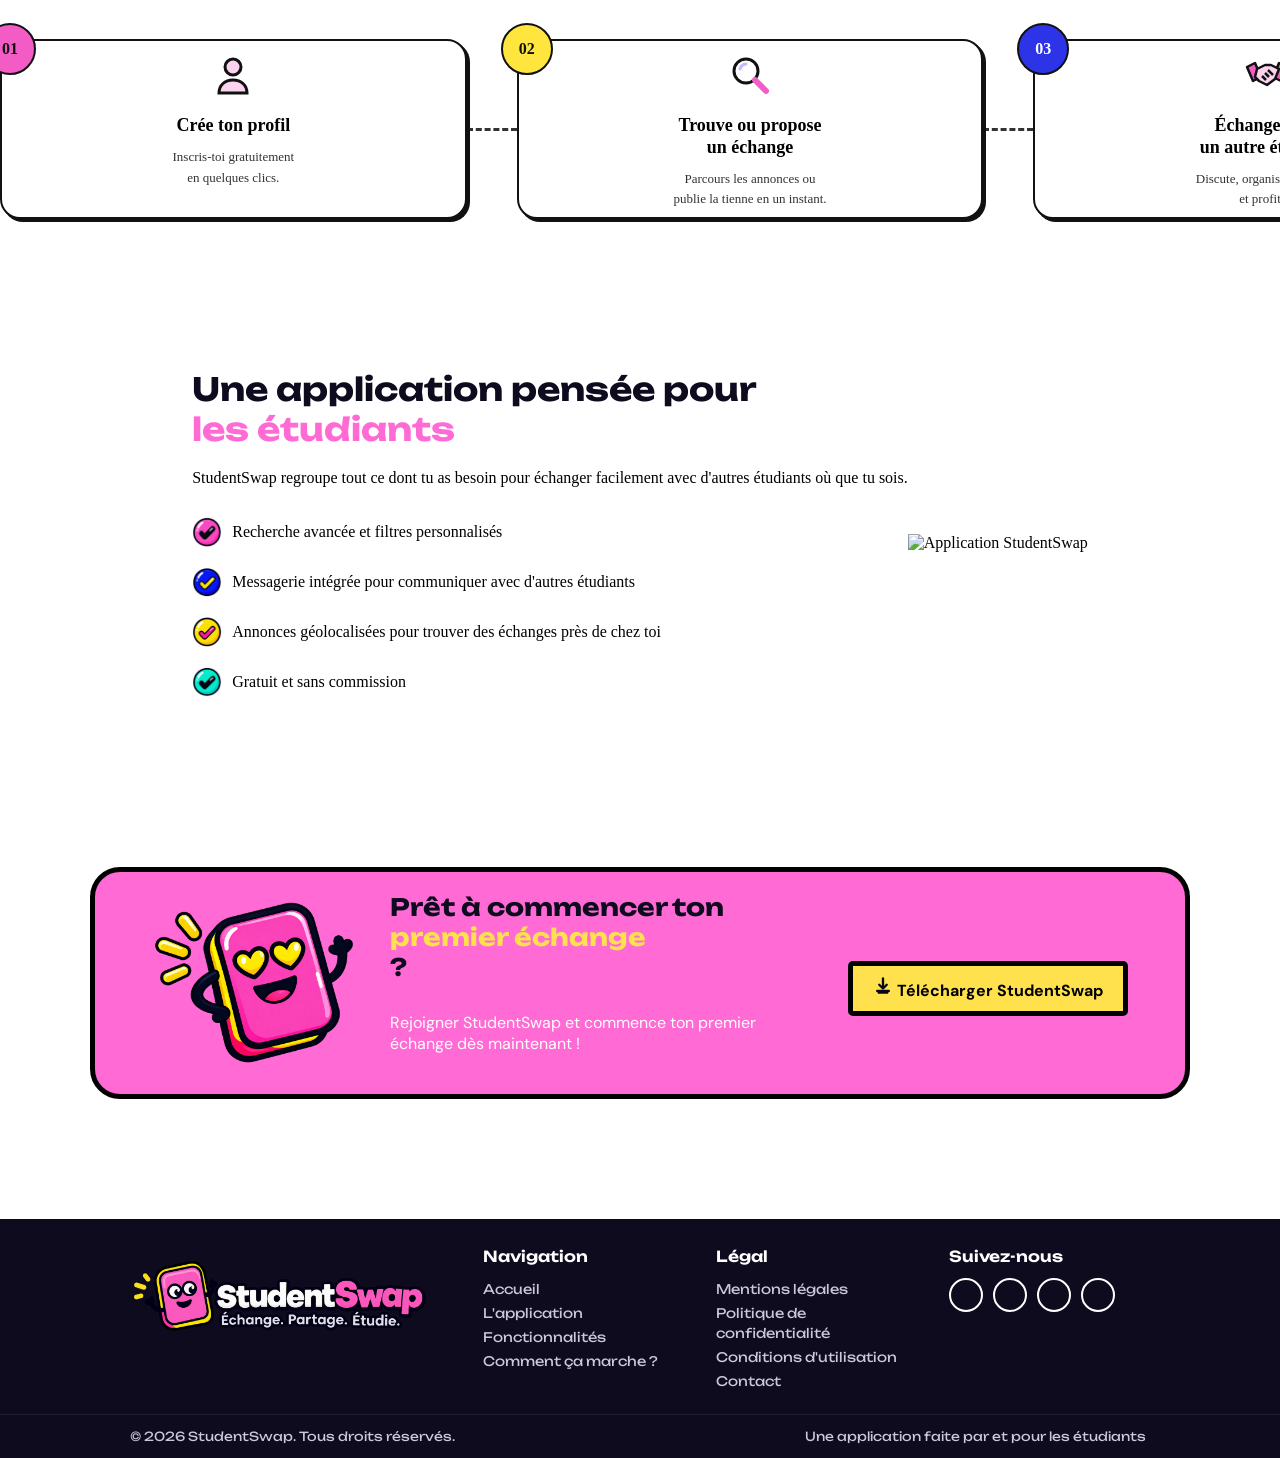
==== commit 990a6df8: "Responsif Iphone 16 pro Max 02/10/2026" ====
--- a/index.html
+++ b/index.html
@@ -94,6 +94,7 @@
 
         <div class="FonctionnalitesCardSection">
             <div class="miniCardContainer">
+                
                 <div class="FonctionnalitesCard">
                     <img class="imageFonctionnalitesCard" src="src/style/img/Fonctionnalite1.png" alt="Fonctionnalité 1">
                     <div class="cardContent">
--- a/src/style/style.css
+++ b/src/style/style.css
@@ -714,18 +714,27 @@
     /* Version mobile : cartes empilées */
     @media (max-width: 700px) {
 
+        body { 
+            display: flex;
+
+            flex-direction: column;
+            margin: 0;
+        }
+      
+
       .steps { 
-        flex-direction: column; 
+            flex-direction: column; 
         }
 
       .connector {
-        flex: 0 0 40px;
-        border-top: none;
-        border-left: 3px dashed #333;
+            flex: 0 0 40px;
+            border-top: none;
+            border-left: 3px dashed #333;
       }
 
       .cardCMC { 
-        width: 100%; 
+            width: 100%; 
+            height: 200px
         }
 
         nav {
@@ -736,6 +745,156 @@
             display:flex;
         }
 
+        .containerPresentation{
+            display: flex;
+            flex-direction: column;
+            align-items: center;
+            text-align: center;
+            max-width: 370px;
+            margin-left: 0;
+            margin-right: 0;
+            padding: 0 10px;
+        }
+
+        .FeatureBar{
+            flex-direction: column;
+            align-items: center;
+            text-align: center;
+            margin: 0 10px;
+            width: 80%;
+            margin-top: 20px;
+
+        }
+
+        .ColonneFeature{
+            display: flex;
+            flex-direction: column;
+            align-items: center;
+            text-align: center;
+        }
+
+        .SeparationFeature{
+            margin: 20px 0;
+            height: 1px;
+            width: 80%;
+        }
+
+        .titrePresentation{ 
+            font-size: 25px;
+            margin-bottom: 20px;
+        }
+
+        .textePresentation{
+            font-size: 16px;
+            margin-bottom: 20px;
+        }
+
+        .titreFeature{
+            font-size: 20px;
+            margin-bottom: 15px;
+        }
+
+        .texteFeature{
+            font-size: 16px;
+            margin-bottom: 15px;
+        }
+
+        .BodyFonctionnalies{
+            display: flex;
+            flex-direction: column;
+            align-items: center;
+            text-align: center;
+        }
+
+        .FonctionnalitesCard{
+            width: 100%;
+            margin-bottom: 20px;
+        }
+
+        .miniCardContainer{
+            display: flex;
+            flex-direction: column;
+            align-items: center;
+            text-align: center;
+            max-width: 330px;
+        }
+
+        .imageFonctionnalitesCard{
+            height : auto;
+            width: 100px;
+        }
+
+        .headerCmc{
+            display: flex;
+            flex-direction: column;
+            align-items: center;
+            text-align: center;
+            margin-bottom: 20px;
+        } 
+
+        .titreFonctionnalites{
+            font-size: 20px;
+            margin-bottom: 15px;
+            max-width: 330px;
+        }
+
+        .texteFonctionnalites{
+            font-size: 16px;
+            margin-bottom: 15px;
+            max-width: 330px;
+        }
+
+        .AppEtudiant{
+            font-size: 16px;
+            margin-bottom: 15px;
+            max-width: 330px;
+            flex-direction: column;
+        }
+
+        .ContainerDownload{
+            display: flex;
+            flex-direction: column;
+            align-items: center;
+            text-align: center;
+            max-width: 330px;
+        }
+
+        .carteDownload{
+            display: flex;
+            flex-direction: column;
+            align-items: center;
+            margin: 0px;
+            height: 600px;
+            max-width: 330px;
+        }
+
+        .separatorDownload{
+
+            width: 100%;
+            margin-top: 20px;
+        }
+
+        .buttonDownload{
+            display: flex;
+            justify-content: center;
+            align-items: center;
+            margin-top: 20px;
+        }
+
+        .texteDownload{
+            font-size: 16px;
+            margin-bottom: 15px;
+            max-width: 330px;
+        }
+
+        .logoDownload{
+            height: auto;
+            width: 150px;
+        }
+
+
+
+
     }
 
 
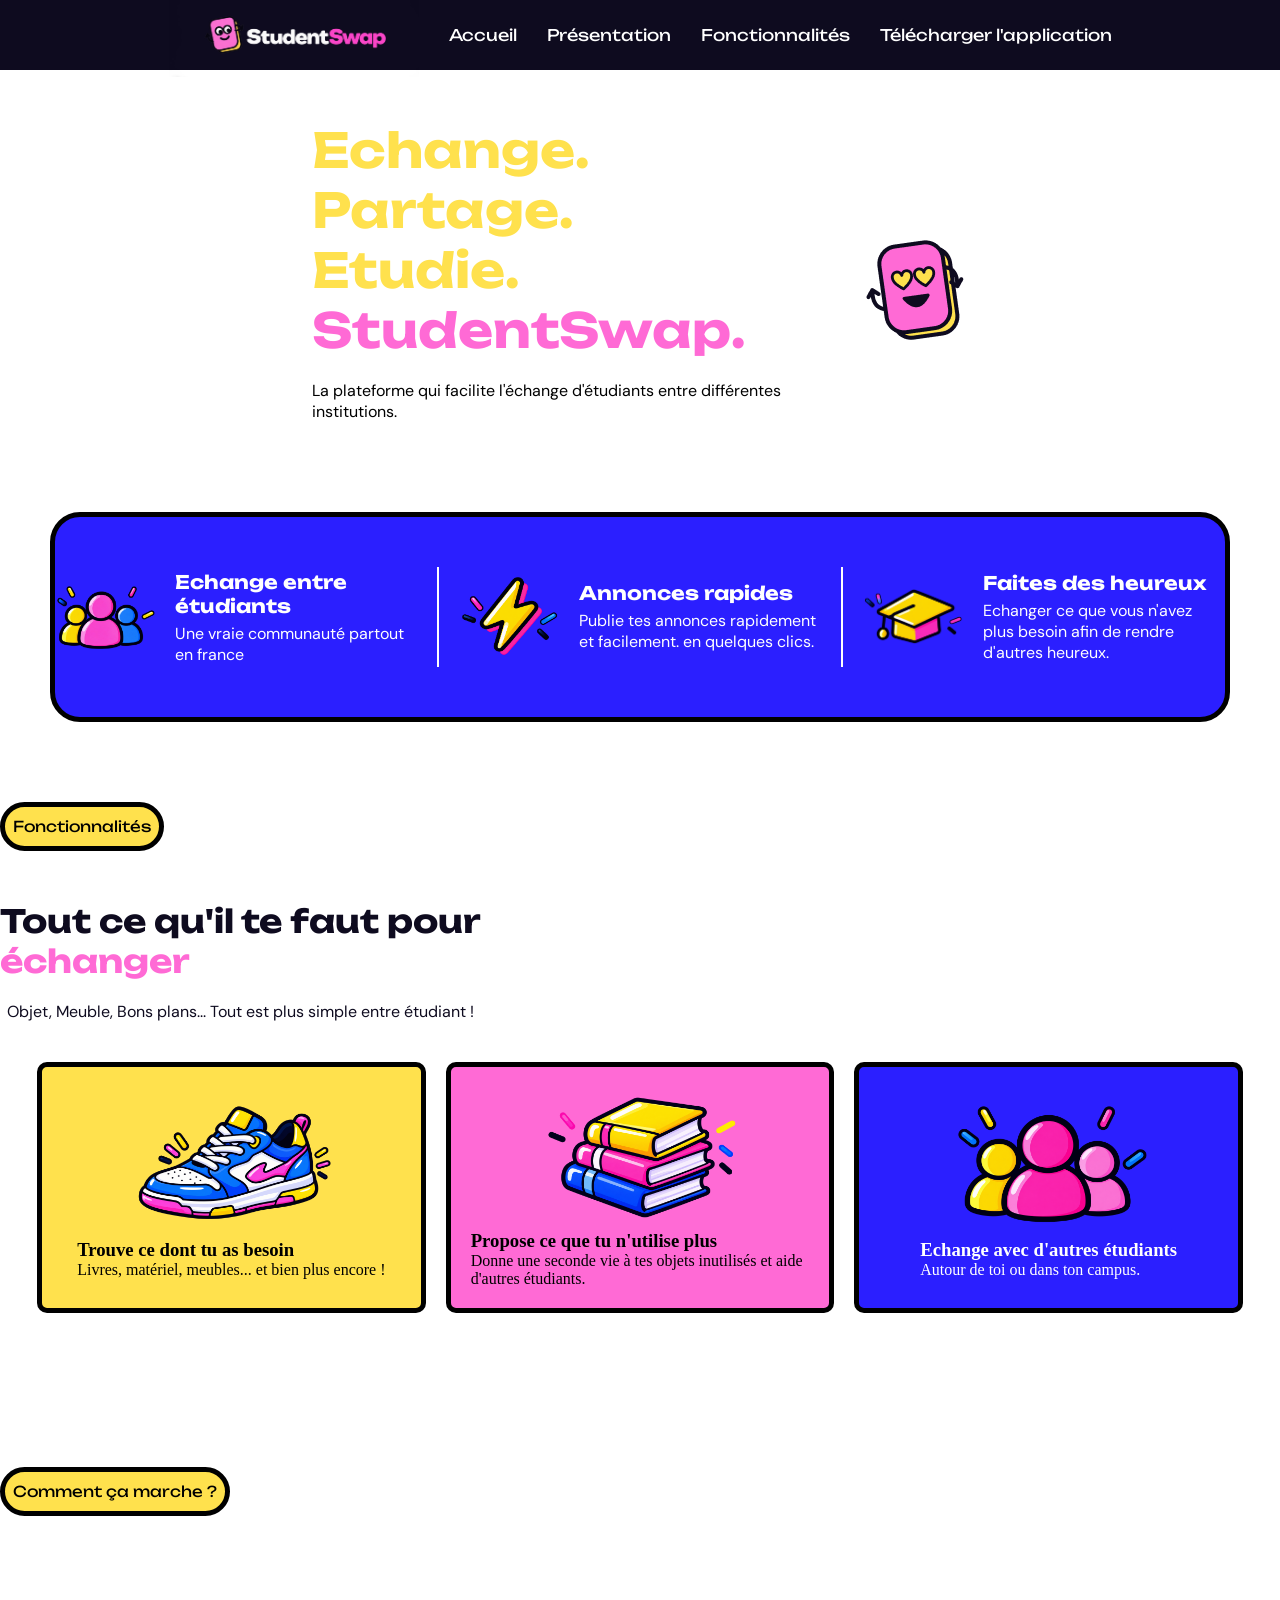
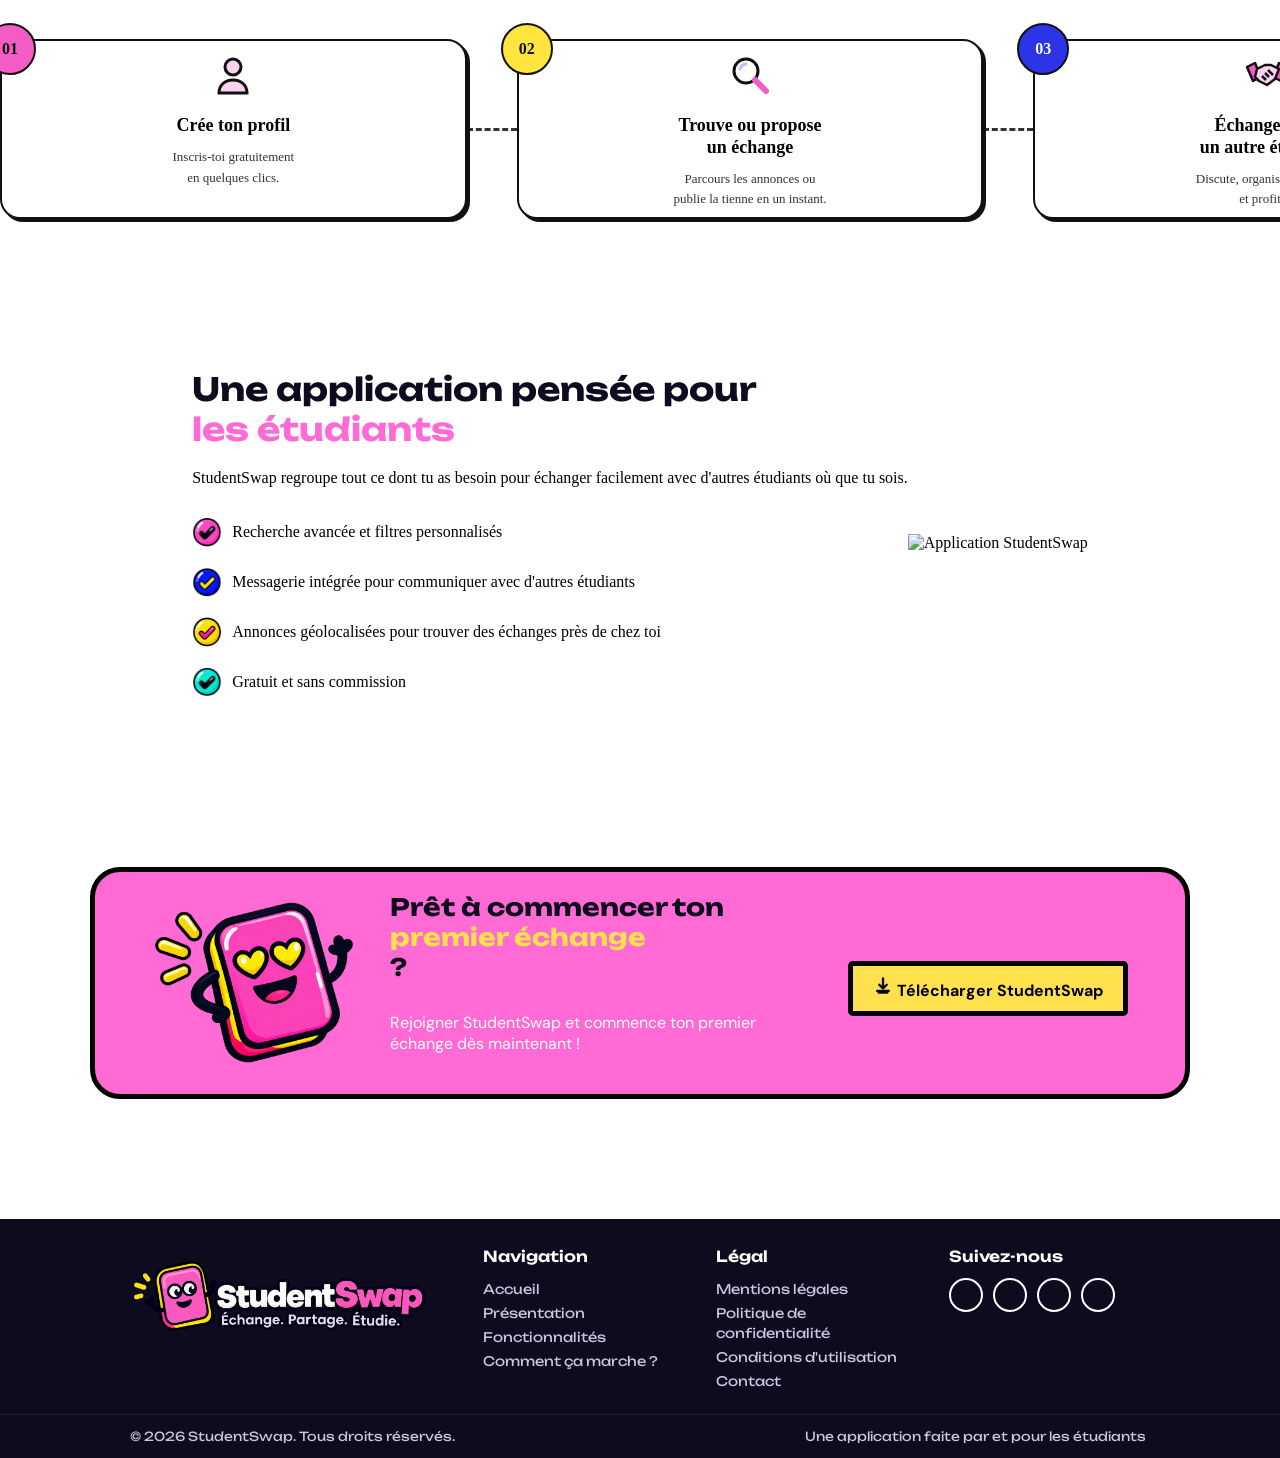
==== commit af633d72: "Fix bug Responsif 26/10/26" ====
--- a/index.html
+++ b/index.html
@@ -17,9 +17,9 @@
     <nav>
        <div class="nav-container"> 
             <img class="logoNavigation" src="src/style/img/LogoTexte.png" alt="Logo StudentSwap">
-            <a class="lienNavigation" href="index.html" download>Accueil</a>
-            <a class="lienNavigation" href="index.html" download>Présentation</a>
-            <a class="lienNavigation" href="index.html" download>fonctionnalités</a>
+            <a class="lienNavigation" href="#containerPresentation" download>Accueil</a>
+            <a class="lienNavigation" href="#containerPresentation" download>Présentation</a>
+            <a class="lienNavigation" href="#FeatureSection" download>Fonctionnalités</a>
             <a class="lienNavigation" href="#containerDownload" download>Télécharger l'application</a>
        </div>
     </nav>
@@ -36,51 +36,52 @@
             <div class="navButtonMobile closeBurger">
                 <li><a href="index.html" class="navHrefMobile">Accueil</a></li>
                 <li><a href="indexPresentation.html" class="navHrefMobile">Présentation</a></li>
-                <li><a href="indexEducation.html" class="navHrefMobile">fonctionnalités</a></li>
+                <li><a href="indexEducation.html" class="navHrefMobile">Fonctionnalités</a></li>
                 <li><a href="https://www.helloasso.com/associations/perles-du-niari" class="navHrefMobile"><button class="buttonSoutenir">Télécharger l'application</button></a></li>
             </div>
         </ul>
     </nav>
 
-    <section class="containerPresentation">
+    <section id="containerPresentation" class="containerPresentation">
         <div class="paragraphePresentation">
             <h1 class="titrePresentation">Echange. <br>Partage. <br> Etudie. <br> <div class="texteCouleur">StudentSwap.</div></h1>
             <p class="textePresentation">La plateforme qui facilite l'échange d'étudiants entre différentes institutions.</p>
         </div>
         <img class="imagePresentation" src="src/style/img/Mascotte Match.png" alt="Présentation StudentSwap">
     </section>
-
-    <section class="FeatureBar">
-        <div class="ColonneFeature">
-            <img src="src/style/img/LogoFeatureBarUn.png" alt="" class="imageFeature">
-            <div class="featureContainer">
-                <h3 class="titreFeature">Echange entre étudiants</h3>
-                <p class="texteFeature">Une vraie communauté partout en france</p>
-            </div>
-        </div>
-
-        <div class="SeparationFeature"></div>
-
-        <div class="ColonneFeature">
-            <img src="src/style/img/LogoFeatureBarDeux.png" alt="" class="imageFeature">
-            <div class="featureContainer">
-                <h3 class="titreFeature">Annonces rapides</h3>
-                <p class="texteFeature">Publie tes annonces rapidement et facilement. en quelques clics.</p>
-            </div>
-        </div>
-
-        <div class="SeparationFeature"></div>
-
-        <div class="ColonneFeature">
-            <img src="src/style/img/LogoFeatureBarTrois.png" alt="" class="imageFeature">
-            <div class="featureContainer">
-                <h3 class="titreFeature">Faites des heureux</h3>
-                <p class="texteFeature">Echanger ce que vous n'avez plus besoin afin de rendre d'autres heureux.</p>
-            </div>
-        </div>
-    </section>
-
-    <section class="BodyFonctionnalites">
+    <section id="FeatureSection" class="FeatureSection">
+        <div class="FeatureBar">
+            <div class="ColonneFeature">
+                <img src="src/style/img/LogoFeatureBarUn.png" alt="" class="imageFeature">
+                <div class="featureContainer">
+                    <h3 class="titreFeature">Echange entre étudiants</h3>
+                    <p class="texteFeature">Une vraie communauté partout en france</p>
+                </div>
+            </div>
+
+            <div class="SeparationFeature"></div>
+
+            <div class="ColonneFeature">
+                <img src="src/style/img/LogoFeatureBarDeux.png" alt="" class="imageFeature">
+                <div class="featureContainer">
+                    <h3 class="titreFeature">Annonces rapides</h3>
+                    <p class="texteFeature">Publie tes annonces rapidement et facilement. en quelques clics.</p>
+                </div>
+            </div>
+
+            <div class="SeparationFeature"></div>
+
+            <div class="ColonneFeature">
+                <img src="src/style/img/LogoFeatureBarTrois.png" alt="" class="imageFeature">
+                <div class="featureContainer">
+                    <h3 class="titreFeature">Faites des heureux</h3>
+                    <p class="texteFeature">Echanger ce que vous n'avez plus besoin afin de rendre d'autres heureux.</p>
+                </div>
+            </div>
+        </div>
+    </section>
+
+    <section id="Fonctionnalites" class="BodyFonctionnalites">
 
         <div class="containerFonctionnalites">
             <div class="titleSection">
@@ -121,7 +122,7 @@
             </div>
         </div>
     </section>
-    <section class="bodyCMC">
+    <section id="CommentCaMarche" class="bodyCMC">
     <div class="cmc">
         <div class="headerCmc">
             <div class="titleSection">
@@ -230,10 +231,10 @@
       <div>
         <h4 class="footer__title">Navigation</h4>
         <ul class="footer__links">
-          <li><a href="#">Accueil</a></li>
-          <li><a href="#">L'application</a></li>
-          <li><a href="#">Fonctionnalités</a></li>
-          <li><a href="#">Comment ça marche ?</a></li>
+          <li><a href="#containerPresentation">Accueil</a></li>
+          <li><a href="#AppEtudiant">Présentation</a></li>
+          <li><a href="#Fonctionnalites">Fonctionnalités</a></li>
+          <li><a href="#CommentCaMarche">Comment ça marche ?</a></li>
         </ul>
       </div>
 
--- a/src/style/style.css
+++ b/src/style/style.css
@@ -463,6 +463,8 @@
 
 .navBarMobile {
     display: flex;
+    justify-content: center;
+    align-items: center;
     list-style: none;
     padding: 0;
     margin: 0;
@@ -472,20 +474,9 @@
 
 .containerMobile {
     display: flex;
-    justify-content: space-around;
-    align-items: center;
-    width: 100%;
-}
-
-.navBarreMobile {
-    display: none;
-    position: fixed;
-    top: 0;
-    height: 60px;
     justify-content: space-between;
     align-items: center;
-    width: 100%;
-    z-index: 1;
+    width: 90%;
 }
 
 .burger {
@@ -716,7 +707,6 @@
 
         body { 
             display: flex;
-
             flex-direction: column;
             margin: 0;
         }
@@ -724,6 +714,7 @@
 
       .steps { 
             flex-direction: column; 
+            height: 800px;
         }
 
       .connector {
@@ -734,7 +725,8 @@
 
       .cardCMC { 
             width: 100%; 
-            height: 200px
+            height: 200px;
+            padding: 10px;
         }
 
         nav {
@@ -750,10 +742,17 @@
             flex-direction: column;
             align-items: center;
             text-align: center;
-            max-width: 370px;
             margin-left: 0;
             margin-right: 0;
             padding: 0 10px;
+
+        }
+
+        .FeatureSection{
+            display: flex;
+            flex-direction: column;
+            align-items: center;
+            text-align: center;
         }
 
         .FeatureBar{
@@ -829,7 +828,7 @@
             flex-direction: column;
             align-items: center;
             text-align: center;
-            margin-bottom: 20px;
+            margin-bottom: 50px;
         } 
 
         .titreFonctionnalites{
@@ -892,10 +891,6 @@
             width: 150px;
         }
 
-
-
-
-    }
-
-
-}
+    }
+
+}
